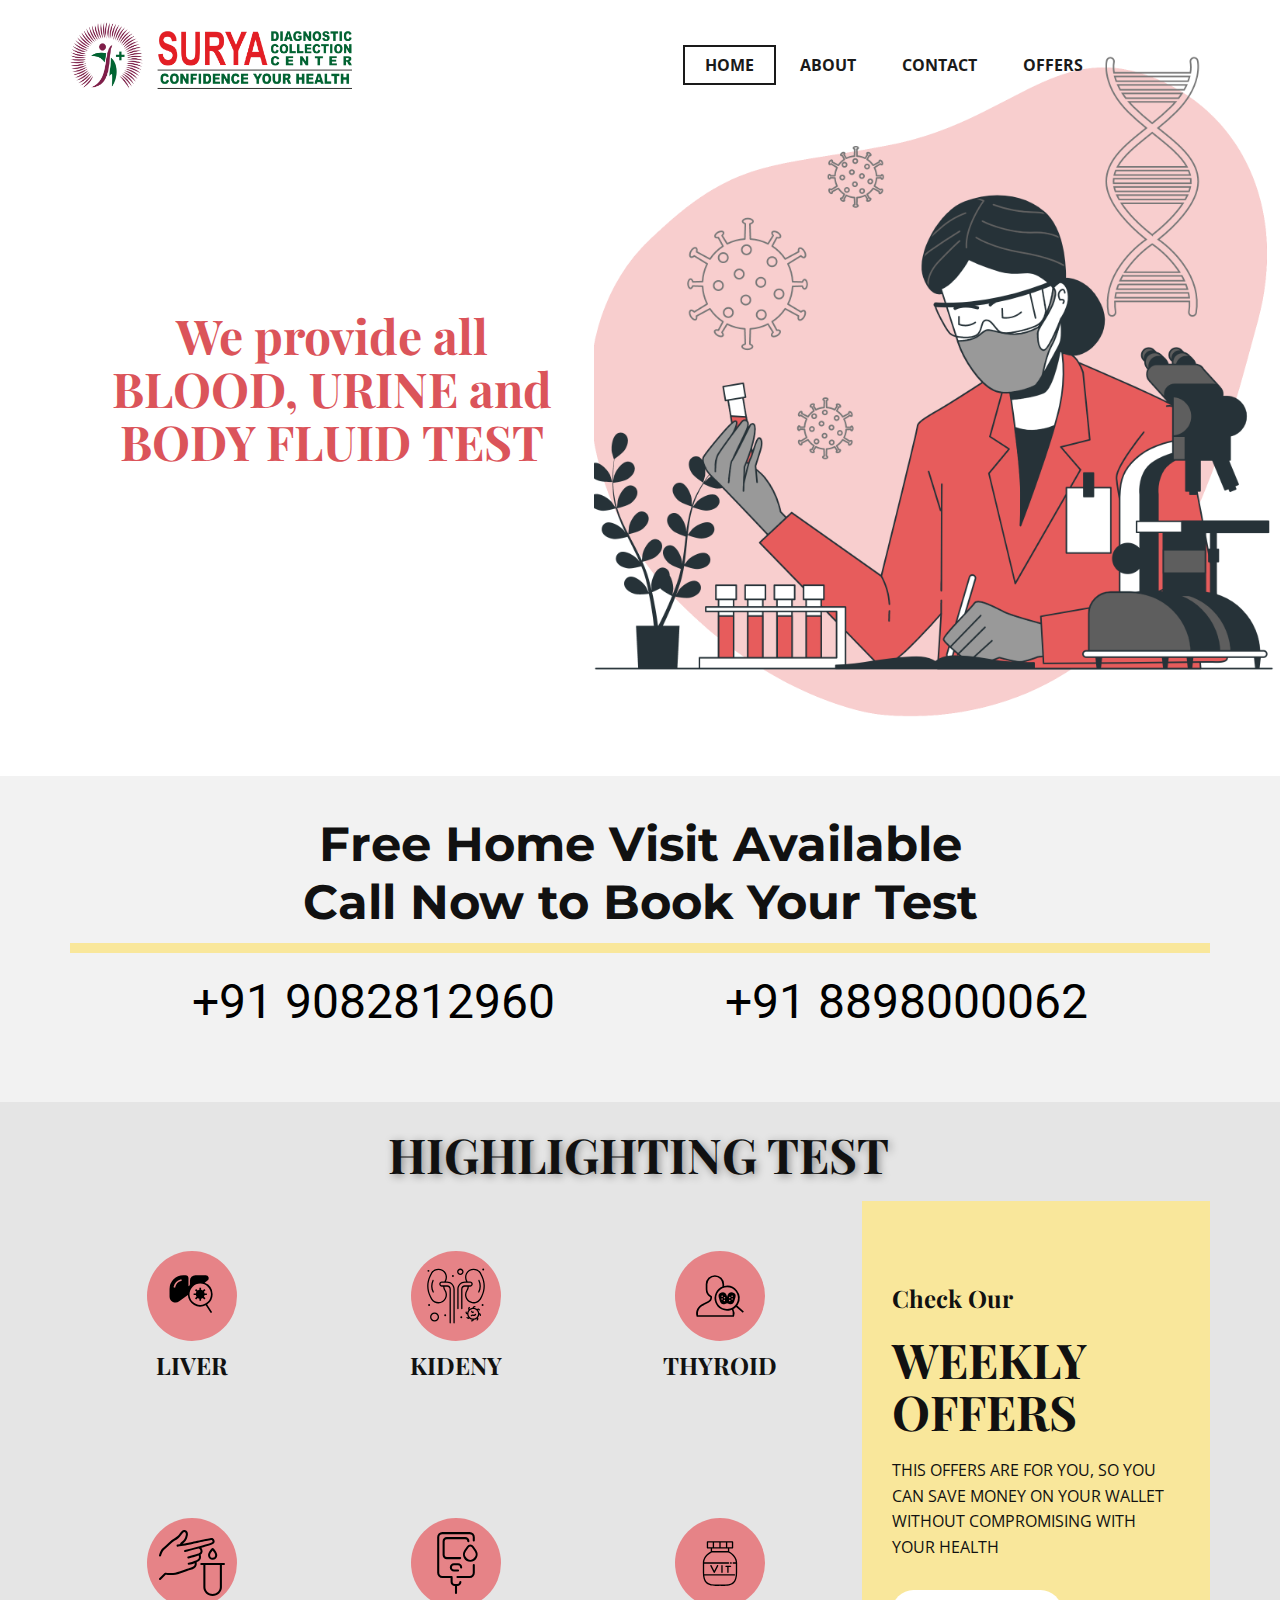
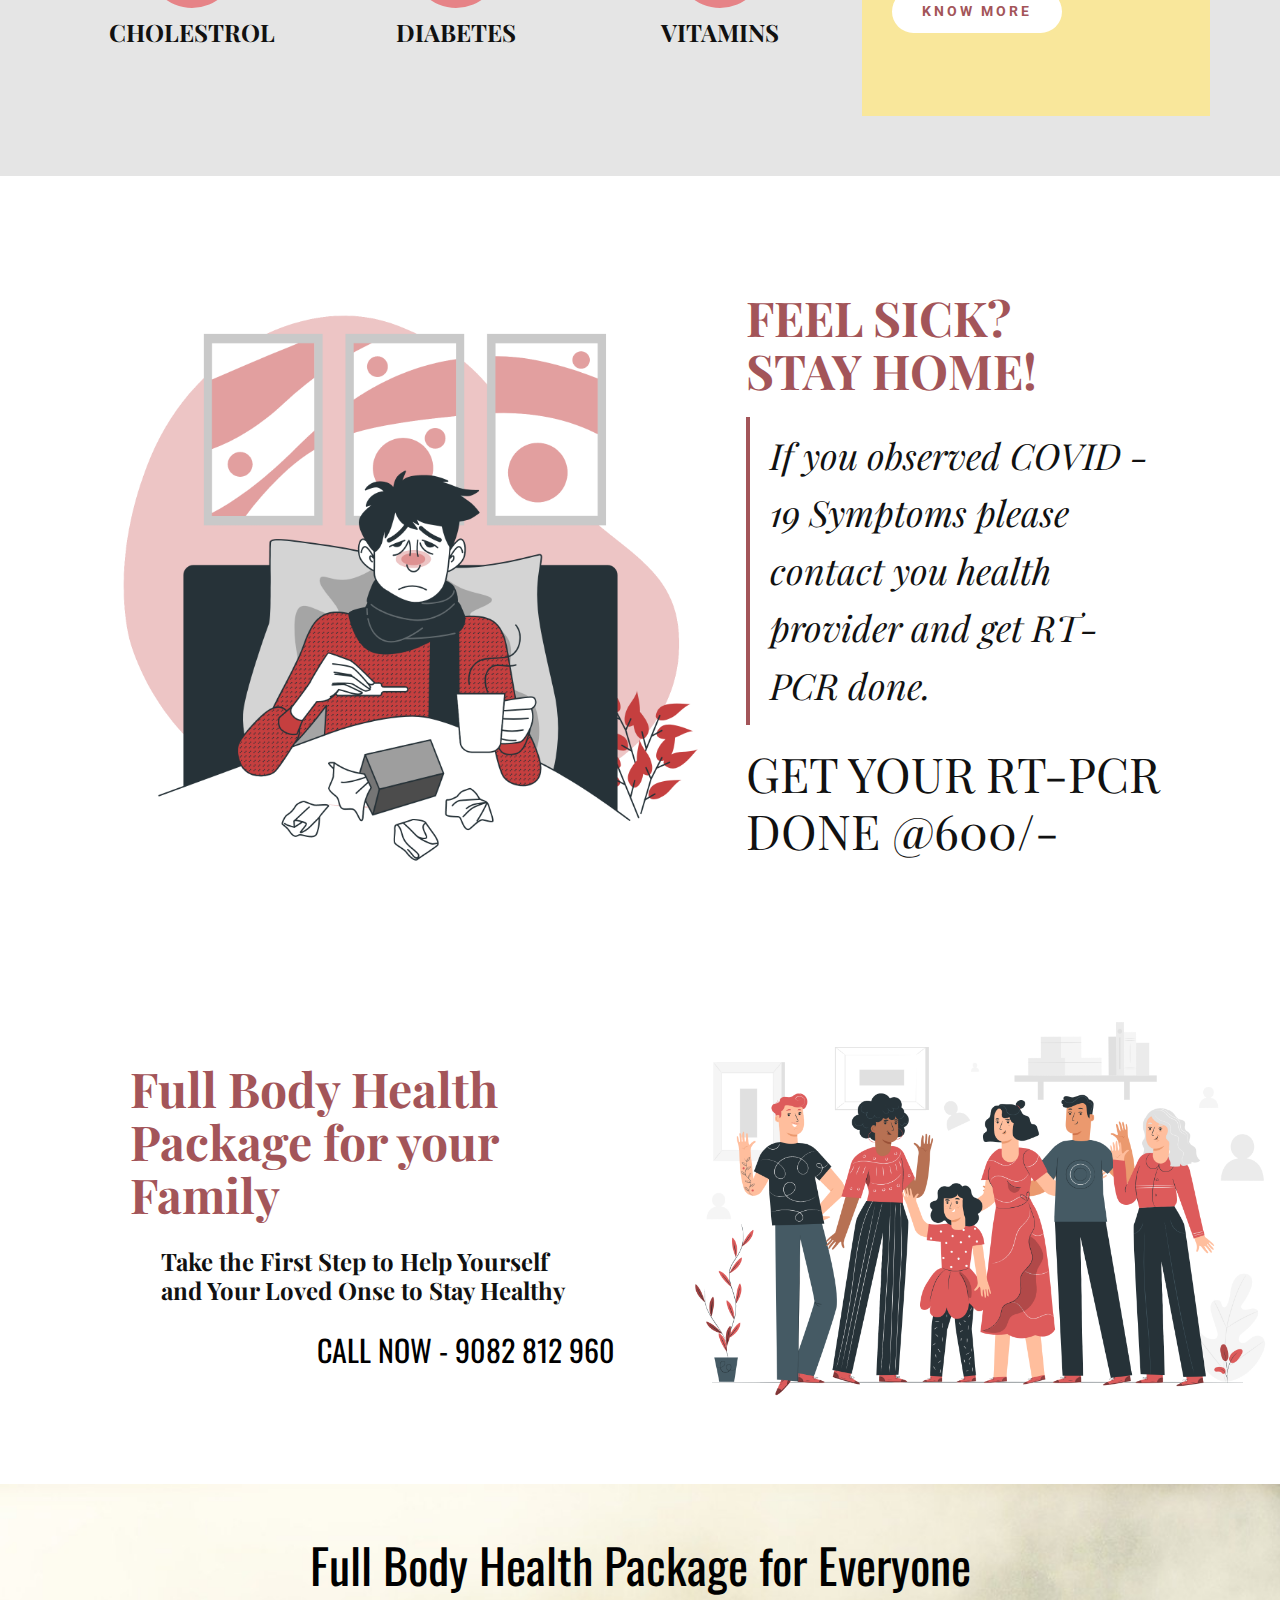
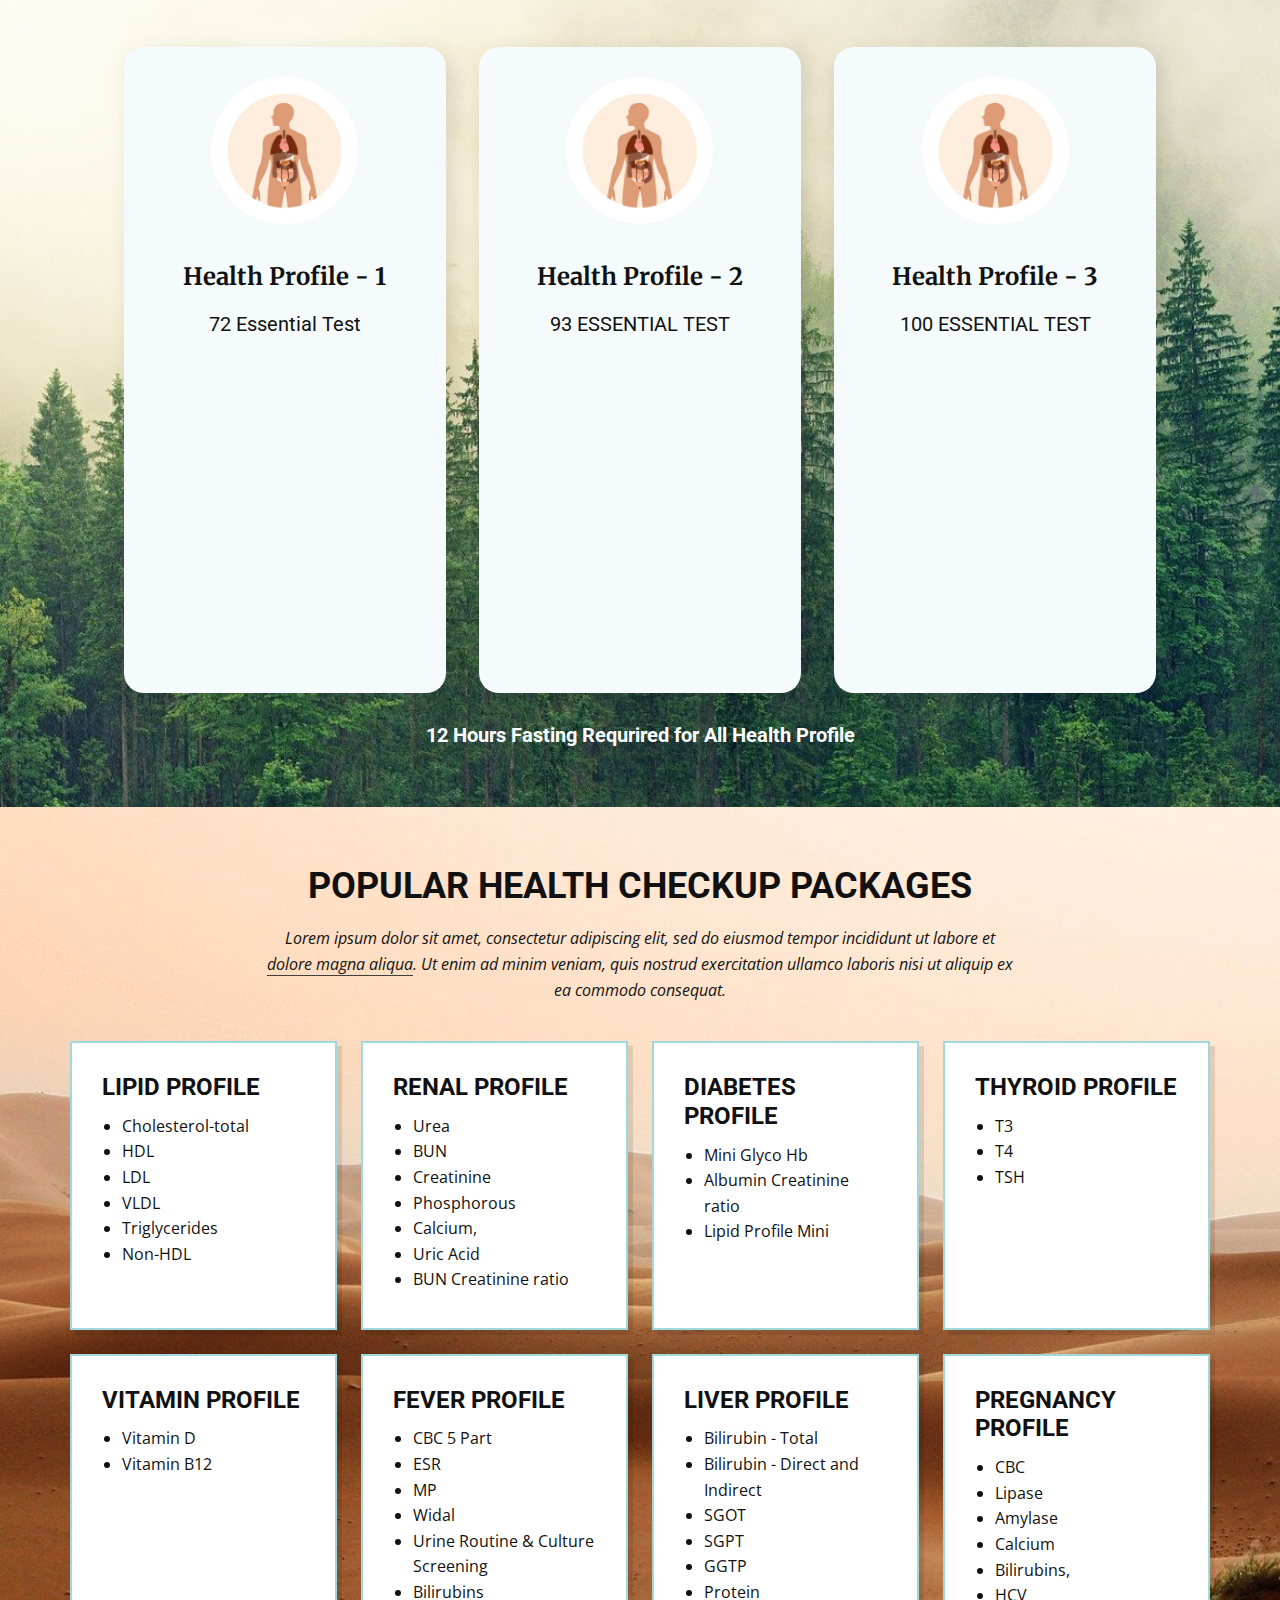
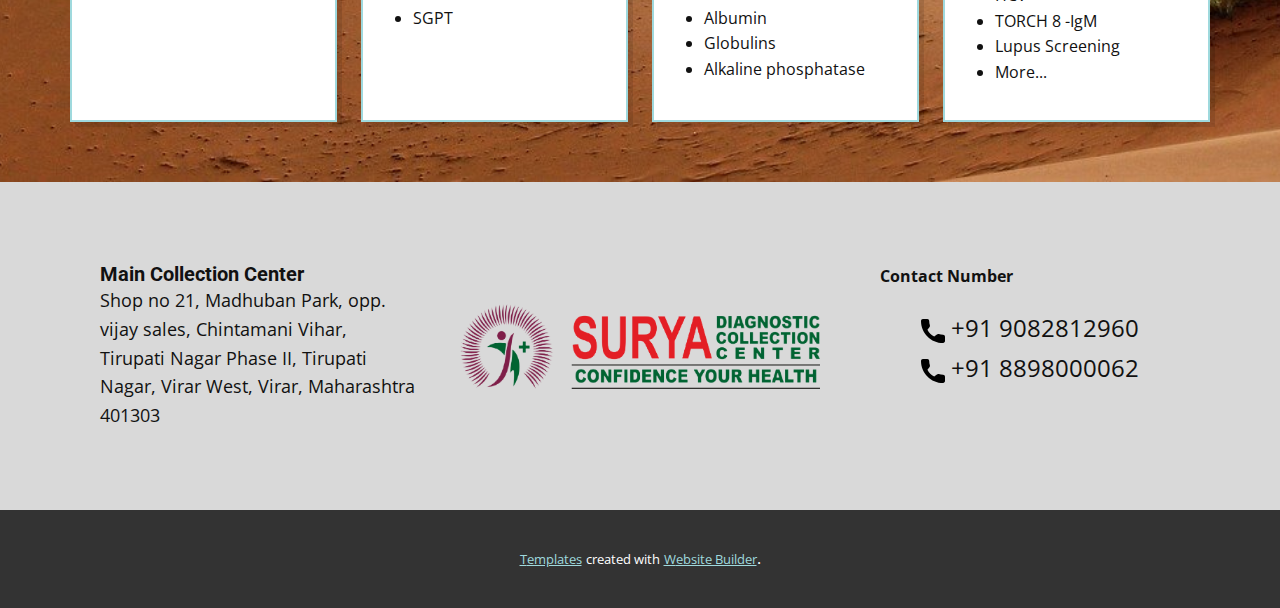
==== Home.html @ cb6b9328 "first file upload" ====
<!DOCTYPE html>
<html style="font-size: 16px;">
  <head>
    <meta name="viewport" content="width=device-width, initial-scale=1.0">
    <meta charset="utf-8">
    <meta name="keywords" content="Quality Care, Weekly Timetable, Total Health Care, Get Online Consultation, Our Team, What people say, Make an Appointment">
    <meta name="description" content="">
    <meta name="page_type" content="np-template-header-footer-from-plugin">
    <title>Home</title>
    <link rel="stylesheet" href="nicepage.css" media="screen">
<link rel="stylesheet" href="Home.css" media="screen">
    <script class="u-script" type="text/javascript" src="jquery.js" defer=""></script>
    <script class="u-script" type="text/javascript" src="nicepage.js" defer=""></script>
    <meta name="generator" content="Nicepage 4.0.3, nicepage.com">
    <link id="u-theme-google-font" rel="stylesheet" href="https://fonts.googleapis.com/css?family=Roboto:100,100i,300,300i,400,400i,500,500i,700,700i,900,900i|Open+Sans:300,300i,400,400i,600,600i,700,700i,800,800i">
    <link id="u-page-google-font" rel="stylesheet" href="https://fonts.googleapis.com/css?family=Playfair+Display:400,400i,500,500i,600,600i,700,700i,800,800i,900,900i|Montserrat:100,100i,200,200i,300,300i,400,400i,500,500i,600,600i,700,700i,800,800i,900,900i|Oswald:200,300,400,500,600,700|Merriweather:300,300i,400,400i,700,700i,900,900i">
    
    
    
    
    
    
    
    
    <script type="application/ld+json">{
		"@context": "http://schema.org",
		"@type": "Organization",
		"name": "",
		"logo": "images/WhatsApp_Image_2021-11-16_at_7.43.37_PM-removebg-preview.png"
}</script>
    <meta name="theme-color" content="#9fd9dd">
    <meta property="og:title" content="Home">
    <meta property="og:type" content="website">
  </head>
  <body class="u-body u-overlap"><header class="u-clearfix u-header" id="sec-e995" data-animation-name="" data-animation-duration="0" data-animation-delay="0" data-animation-direction=""><div class="u-clearfix u-sheet u-sheet-1">
        <a href="https://nicepage.com" class="u-image u-logo u-image-1" data-image-width="1027" data-image-height="243">
          <img src="images/WhatsApp_Image_2021-11-16_at_7.43.37_PM-removebg-preview.png" class="u-logo-image u-logo-image-1">
        </a>
        <nav class="u-menu u-menu-dropdown u-offcanvas u-menu-1">
          <div class="menu-collapse" style="font-size: 1rem; letter-spacing: 0px; font-weight: 700; text-transform: uppercase;">
            <a class="u-border-2 u-border-active-palette-1-base u-border-hover-white u-border-no-left u-border-no-right u-border-no-top u-button-style u-custom-active-border-color u-custom-active-color u-custom-border u-custom-border-color u-custom-borders u-custom-hover-border-color u-custom-hover-color u-custom-left-right-menu-spacing u-custom-padding-bottom u-custom-text-active-color u-custom-text-hover-color u-custom-top-bottom-menu-spacing u-nav-link u-text-active-palette-1-base u-text-grey-90 u-text-hover-grey-90" href="#">
              <svg><use xmlns:xlink="http://www.w3.org/1999/xlink" xlink:href="#menu-hamburger"></use></svg>
              <svg version="1.1" xmlns="http://www.w3.org/2000/svg" xmlns:xlink="http://www.w3.org/1999/xlink"><defs><symbol id="menu-hamburger" viewBox="0 0 16 16" style="width: 16px; height: 16px;"><rect y="1" width="16" height="2"></rect><rect y="7" width="16" height="2"></rect><rect y="13" width="16" height="2"></rect>
</symbol>
</defs></svg>
            </a>
          </div>
          <div class="u-custom-menu u-nav-container">
            <ul class="u-nav u-spacing-2 u-unstyled u-nav-1"><li class="u-nav-item"><a class="u-border-2 u-border-active-grey-90 u-border-hover-grey-50 u-button-style u-nav-link u-text-active-grey-90 u-text-grey-90 u-text-hover-grey-90" href="Home.html" style="padding: 10px 20px;">Home</a>
</li><li class="u-nav-item"><a class="u-border-2 u-border-active-grey-90 u-border-hover-grey-50 u-button-style u-nav-link u-text-active-grey-90 u-text-grey-90 u-text-hover-grey-90" href="About.html" style="padding: 10px 20px;">About</a>
</li><li class="u-nav-item"><a class="u-border-2 u-border-active-grey-90 u-border-hover-grey-50 u-button-style u-nav-link u-text-active-grey-90 u-text-grey-90 u-text-hover-grey-90" href="Contact.html" style="padding: 10px 20px;">Contact</a>
</li><li class="u-nav-item"><a class="u-border-2 u-border-active-grey-90 u-border-hover-grey-50 u-button-style u-nav-link u-text-active-grey-90 u-text-grey-90 u-text-hover-grey-90" style="padding: 10px 20px;">Offers</a>
</li></ul>
          </div>
          <div class="u-custom-menu u-nav-container-collapse">
            <div class="u-black u-container-style u-inner-container-layout u-opacity u-opacity-95 u-sidenav">
              <div class="u-inner-container-layout u-sidenav-overflow">
                <div class="u-menu-close"></div>
                <ul class="u-align-center u-nav u-popupmenu-items u-unstyled u-nav-2"><li class="u-nav-item"><a class="u-button-style u-nav-link" href="Home.html" style="padding: 10px 20px;">Home</a>
</li><li class="u-nav-item"><a class="u-button-style u-nav-link" href="About.html" style="padding: 10px 20px;">About</a>
</li><li class="u-nav-item"><a class="u-button-style u-nav-link" href="Contact.html" style="padding: 10px 20px;">Contact</a>
</li><li class="u-nav-item"><a class="u-button-style u-nav-link" style="padding: 10px 20px;">Offers</a>
</li></ul>
              </div>
            </div>
            <div class="u-black u-menu-overlay u-opacity u-opacity-70"></div>
          </div>
        </nav>
      </div></header>
    <section class="u-align-center u-clearfix u-section-1" id="carousel_49eb">
      <div class="u-clearfix u-layout-wrap u-layout-wrap-1">
        <div class="u-layout">
          <div class="u-layout-row">
            <div class="u-align-left u-container-style u-layout-cell u-left-cell u-size-26-xl u-size-27-lg u-size-28-md u-size-28-sm u-size-28-xs u-layout-cell-1">
              <div class="u-container-layout u-container-layout-1">
                <h1 class="u-align-center u-custom-font u-font-playfair-display u-text u-text-palette-2-base u-text-1"> We provide all BLOOD, URINE and BODY FLUID&nbsp;TEST</h1>
              </div>
            </div>
            <div class="u-container-style u-image u-layout-cell u-right-cell u-size-32-md u-size-32-sm u-size-32-xs u-size-33-lg u-size-34-xl u-image-1" data-image-width="1600" data-image-height="1600">
              <div class="u-container-layout u-valign-bottom"></div>
            </div>
          </div>
        </div>
      </div>
    </section>
    <section class="u-align-center u-clearfix u-grey-5 u-section-2" id="carousel_c2cb">
      <div class="u-clearfix u-sheet u-sheet-1">
        <h3 class="u-custom-font u-font-montserrat u-text u-text-1">Free Home&nbsp;Visit Available<br>Call Now to Book Your Test
        </h3>
        <div class="u-border-10 u-border-palette-3-light-2 u-expanded-width u-line u-line-horizontal u-line-1"></div>
        <h1 class="u-text u-text-2">
          <a class="u-active-none u-border-none u-btn u-button-link u-button-style u-hover-none u-none u-text-black u-btn-1" href="tel:8898000062">+91 8898000062</a>
        </h1>
        <h1 class="u-text u-text-3">
          <a class="u-active-none u-border-none u-btn u-button-link u-button-style u-hover-none u-none u-text-black u-btn-2" href="tel:9082812960">+91 9082812960</a>
        </h1>
      </div>
    </section>
    <section class="u-clearfix u-grey-10 u-section-3" id="sec-e779">
      <div class="u-clearfix u-sheet u-sheet-1">
        <h1 class="u-custom-font u-font-playfair-display u-text u-text-1">HIGHLIGHTING TEST</h1>
        <div class="u-list u-list-1">
          <div class="u-repeater u-repeater-1">
            <div class="u-container-style u-list-item u-repeater-item u-shape-rectangle">
              <div class="u-container-layout u-similar-container u-container-layout-1"><span class="u-icon u-icon-circle u-palette-2-light-1 u-spacing-12 u-text-black u-icon-1"><svg class="u-svg-link" preserveAspectRatio="xMidYMin slice" viewBox="0 0 512 512" style=""><use xmlns:xlink="http://www.w3.org/1999/xlink" xlink:href="#svg-a597"></use></svg><svg class="u-svg-content" viewBox="0 0 512 512" id="svg-a597"><g id="Hepatitis"><path d="M415.978,242.4233a96.2558,96.2558,0,0,0-61.68-89.721L376.2612,136.6a23.3884,23.3884,0,0,0-13.8286-42.25H282.6753A42.8745,42.8745,0,0,0,239.85,137.1758v27.17a17.7848,17.7848,0,0,1-11.2549,16.5225v-63.13A23.4149,23.4149,0,0,0,205.2065,94.35H188.4551a106.7915,106.7915,0,0,0-106.67,106.6709v58.709A46.978,46.978,0,0,0,156.6,297.6465L223.9612,248.26a96.0654,96.0654,0,0,0,138.4545,80.3187l39.1776,60.2262,10.8974-7.0889-38.829-59.69A96.079,96.079,0,0,0,415.978,242.4233ZM170.6465,139.6328A64.2673,64.2673,0,0,0,126.6152,184.85l-1.6455,6.2886-12.5766-3.2915,1.646-6.2881a77.3275,77.3275,0,0,1,52.9795-54.4092l6.2417-1.814,3.6279,12.4834Zm66.1323,102.7905a83.1,83.1,0,1,1,83.1,83.1A83.1937,83.1937,0,0,1,236.7788,242.4233Z"></path><path d="M348.5189,222.9753l12.26-12.2605-9.1924-9.1923-12.2605,12.26a34.422,34.422,0,0,0-12.948-5.36V191.0806h-13v17.3425a34.4232,34.4232,0,0,0-12.9479,5.36l-12.2606-12.26-9.1924,9.1923,12.2606,12.2606a34.4216,34.4216,0,0,0-5.36,12.9479H268.5356v13h17.3426a34.4218,34.4218,0,0,0,5.36,12.948l-12.26,12.26,9.1924,9.1924,12.2605-12.26a34.422,34.422,0,0,0,12.948,5.36v17.3424h13V276.4237a34.4225,34.4225,0,0,0,12.9481-5.36l12.26,12.26,9.1924-9.1924-12.26-12.26a34.4241,34.4241,0,0,0,5.36-12.9481h17.3424v-13H353.8788A34.4236,34.4236,0,0,0,348.5189,222.9753Z"></path>
</g></svg></span>
                <h3 class="u-align-center u-custom-font u-font-playfair-display u-text u-text-2">LIVER</h3>
              </div>
            </div>
            <div class="u-container-style u-list-item u-repeater-item u-shape-rectangle">
              <div class="u-container-layout u-similar-container u-container-layout-2"><span class="u-icon u-icon-circle u-palette-2-light-1 u-spacing-12 u-text-black u-icon-2"><svg class="u-svg-link" preserveAspectRatio="xMidYMin slice" viewBox="0 0 512 512" style=""><use xmlns:xlink="http://www.w3.org/1999/xlink" xlink:href="#svg-5d9b"></use></svg><svg class="u-svg-content" viewBox="0 0 512 512" id="svg-5d9b" style="enable-background:new 0 0 512 512;"><g id="_x33_2_x2C__Disease_x2C__infected_x2C__infection_x2C__kidney"><g id="XMLID_19_"><g id="XMLID_20_"><path d="M430.347,229.461c2.46,1.276,5.475,0.304,6.74-2.138c15.17-29.268,15.627-64.445,1.223-94.099     c-1.205-2.483-4.198-3.52-6.682-2.313c-2.484,1.207-3.52,4.198-2.313,6.682c13.03,26.827,12.616,58.65-1.107,85.128     C426.938,225.173,427.895,228.191,430.347,229.461z" id="XMLID_870_"></path><path d="M406.606,312.021c17.414-3.721,32.337-14,42.02-28.945c0.088-0.136,0.169-0.274,0.243-0.418     l10.615-20.479c26.021-50.206,26.806-110.546,2.1-161.412c-13.434-27.627-12.647-26.112-12.958-26.593     c-20.032-30.922-61.271-39.74-92.2-19.702c-30.049,19.468-39.009,58.701-21.626,89.029H325.5c-32.809,0-59.5,26.691-59.5,59.5     v150.5c0,2.762,2.238,5,5,5c2.762,0,5-2.238,5-5V203c0-27.294,22.206-49.5,49.5-49.5H366c5.514,0,10,4.486,10,10s-4.486,10-10,10     c-21.368,0-20.32,0-41.75,0c-15.577,0-28.25,12.673-28.25,28.25V353.5c0,2.762,2.238,5,5,5c2.762,0,5-2.238,5-5V201.75     c0-10.063,8.186-18.25,18.25-18.25h21.708c-0.797,9.634-3.943,18.908-9.234,27.077c-9.683,14.945-12.966,32.766-9.244,50.18     C335.154,296.671,370.467,319.741,406.606,312.021z M345.117,216.014c6.345-9.794,10.063-20.944,10.88-32.514H366     c11.028,0,20-8.972,20-20s-8.972-20-20-20h-19.484c-0.46-0.777-0.927-1.537-1.399-2.267c-17.03-26.284-9.541-61.339,16.746-78.37     c26.131-16.931,61.078-9.649,78.206,16.495l12.52,25.776c23.332,48.038,22.591,105.026-1.984,152.441l-10.501,20.26     c-8.233,12.597-20.862,21.26-35.588,24.406c-30.631,6.541-60.712-12.945-67.258-43.575     C334.096,243.865,336.886,228.717,345.117,216.014z" id="XMLID_1387_"></path><path d="M82.684,137.594c1.207-2.484,0.172-5.476-2.313-6.682c-2.486-1.207-5.476-0.17-6.682,2.313     c-14.404,29.653-13.946,64.83,1.224,94.099c1.267,2.444,4.281,3.413,6.74,2.138c2.452-1.27,3.409-4.288,2.139-6.74     C70.068,196.243,69.654,164.419,82.684,137.594z" id="XMLID_867_"></path><path d="M186.5,143.5h-9.299c8.174-14.261,10.781-30.81,7.319-47.009c-3.721-17.414-14.001-32.337-28.945-42.02     c-30.922-20.035-72.165-11.225-92.2,19.702c-0.111,0.172-0.212,0.35-0.301,0.534l-12.658,26.059     c-24.706,50.867-23.921,111.207,2.101,161.412l10.615,20.479c0.074,0.144,0.155,0.282,0.243,0.418     c19.895,30.706,61.213,39.776,92.2,19.701c30.85-19.988,39.688-61.349,19.701-92.2c-5.291-8.169-8.438-17.443-9.234-27.077     h21.708c10.063,0,18.25,8.187,18.25,18.25V463.5c0,2.762,2.238,5,5,5c2.762,0,5-2.238,5-5V201.75     c0-15.577-12.673-28.25-28.25-28.25c-21.483,0-20.326,0-41.75,0c-5.514,0-10-4.486-10-10s4.486-10,10-10h40.5     c27.294,0,49.5,22.206,49.5,49.5v260.5c0,2.762,2.238,5,5,5c2.762,0,5-2.238,5-5V203C246,170.191,219.309,143.5,186.5,143.5z      M126,163.5c0,11.028,8.972,20,20,20h10.004c0.817,11.57,4.535,22.721,10.88,32.514c16.989,26.223,9.477,61.379-16.746,78.37     c-26.157,16.947-61.203,9.517-78.241-16.547l-10.501-20.261c-24.575-47.415-25.317-104.402-1.984-152.441l12.521-25.776     c17.03-25.991,51.921-33.525,78.206-16.495c26.279,17.025,33.779,52.081,16.747,78.368c-0.479,0.739-0.944,1.492-1.403,2.269H146     C134.972,143.5,126,152.472,126,163.5z" id="XMLID_1383_"></path><path d="M436.732,388.564c-0.92-8.767-4.275-17.319-10.069-24.557c0.479-0.229,0.99-0.393,1.523-0.428     c2.087-0.14,4.225,1.764,5.67,3.38c1.842,2.057,5.002,2.233,7.061,0.393c2.058-1.842,2.233-5.003,0.393-7.061     c-4.258-4.757-8.892-7.004-13.772-6.69c-3.349,0.218-6.066,1.633-8.077,3.156c-7.044-5.719-15.494-9.242-24.509-10.229     c0.181-0.51,0.435-0.997,0.8-1.404c1.374-1.533,4.22-1.714,6.376-1.593c2.742,0.142,5.116-1.957,5.27-4.715     c0.153-2.757-1.958-5.116-4.715-5.27c-6.369-0.357-11.241,1.329-14.469,5.006c-2.214,2.521-3.135,5.444-3.479,7.942     c-9.025,0.938-17.49,4.422-24.562,10.097c-0.228-0.477-0.393-0.989-0.428-1.521c-0.134-2.067,1.764-4.225,3.38-5.67     c2.058-1.842,2.233-5.003,0.393-7.061c-1.843-2.058-5.003-2.234-7.061-0.393c-4.757,4.257-7.008,8.89-6.69,13.772     c0.218,3.349,1.633,6.067,3.156,8.077c-5.841,7.212-9.237,15.755-10.204,24.519c-0.518-0.181-1.016-0.438-1.43-0.81     c-1.533-1.374-1.712-4.225-1.593-6.375c0.153-2.757-1.958-5.116-4.715-5.27c-2.761-0.153-5.117,1.957-5.27,4.715     c-0.354,6.373,1.33,11.241,5.006,14.468c2.53,2.222,5.468,3.147,7.972,3.488c0.921,8.765,4.276,17.316,10.069,24.553     c-0.478,0.228-0.991,0.394-1.523,0.428c-2.06,0.154-4.224-1.763-5.67-3.38c-1.843-2.058-5.003-2.234-7.061-0.393     c-2.058,1.842-2.233,5.003-0.393,7.06c3.688,4.12,8.274,7.046,13.771,6.69c3.349-0.218,6.066-1.633,8.077-3.156     c7.044,5.719,15.494,9.242,24.509,10.229c-0.181,0.51-0.435,0.997-0.8,1.404c-1.373,1.532-4.221,1.71-6.375,1.593     c-2.768-0.147-5.117,1.957-5.27,4.715c-0.153,2.757,1.958,5.116,4.715,5.27c5.526,0.312,10.846-0.878,14.469-5.006     c2.214-2.521,3.135-5.444,3.478-7.942c9.024-0.938,17.49-4.422,24.562-10.097c0.228,0.478,0.394,0.989,0.428,1.522     c0.134,2.067-1.764,4.225-3.38,5.67c-2.058,1.842-2.233,5.003-0.393,7.061c1.843,2.058,5.003,2.233,7.06,0.393     c4.757-4.257,7.008-8.89,6.691-13.771c-0.218-3.349-1.633-6.067-3.156-8.077c5.841-7.212,9.237-15.755,10.204-24.518     c0.519,0.181,1.016,0.437,1.43,0.809c1.533,1.374,1.712,4.226,1.593,6.376c-0.153,2.757,1.958,5.116,4.715,5.27     c2.807,0.145,5.119-1.994,5.27-4.715c0.354-6.374-1.33-11.242-5.006-14.47C442.172,389.824,439.237,388.904,436.732,388.564z      M389.939,430.853c-0.124-0.006-0.248-0.001-0.374,0.002c-20.772-0.078-37.085-16.927-37.147-37.195     c0.001-0.034-0.003-0.069-0.002-0.105c-0.006-20.394,16.379-37.2,37.077-37.318c0.076,0.004,0.15,0.021,0.226,0.021     c0.07,0,0.143-0.017,0.214-0.021c20.635,0.12,37.073,16.87,37.073,37.282C427.02,413.787,410.753,430.729,389.939,430.853z" id="XMLID_1380_"></path><path d="M404.308,395.821c-3.869,3.492-9.195,6.521-10.96,6.26c-5.801-6.348-15.164-3.249-21.898,2.668     c-2.074,1.823-2.278,4.982-0.455,7.057c1.826,2.077,4.982,2.275,7.057,0.455c2.372-2.085,6.965-4.496,7.934-3.414     c1.752,1.959,4.121,3.069,6.85,3.212c7.624,0.386,16.486-7.283,18.188-8.825c2.043-1.853,2.197-5.011,0.346-7.057     C409.517,394.129,406.355,393.975,404.308,395.821z" id="XMLID_862_"></path><path d="M383.107,387.383c3.034,0.878,6.283,0.417,9.377-1.646c2.298-1.531,2.919-4.636,1.387-6.934     c-1.532-2.298-4.636-2.919-6.934-1.387c-0.692,0.461-0.954,0.388-1.04,0.362c-1.09-0.31-2.795-2.49-3.594-4.236     c-1.128-2.509-4.075-3.638-6.591-2.52c-2.523,1.122-3.66,4.076-2.539,6.6C373.759,378.942,376.993,385.609,383.107,387.383z" id="XMLID_861_"></path><path d="M289.665,93.5c13.785,0,25-11.215,25-25s-11.215-25-25-25c-13.785,0-25,11.215-25,25     S275.88,93.5,289.665,93.5z M289.665,53.5c8.271,0,15,6.729,15,15s-6.729,15-15,15c-8.272,0-15-6.729-15-15     S281.394,53.5,289.665,53.5z" id="XMLID_1375_"></path><path d="M89.665,383.5c-19.299,0-35,15.701-35,35s15.701,35,35,35c19.299,0,35-15.701,35-35     S108.964,383.5,89.665,383.5z M89.665,443.5c-13.785,0-25-11.215-25-25s11.215-25,25-25c13.785,0,25,11.215,25,25     S103.451,443.5,89.665,443.5z" id="XMLID_1372_"></path><circle cx="462.165" cy="326" id="XMLID_856_" r="7.5"></circle><circle cx="232.165" cy="101" id="XMLID_855_" r="7.5"></circle><circle cx="467.165" cy="51" id="XMLID_854_" r="7.5"></circle><circle cx="42.165" cy="61" id="XMLID_853_" r="7.5"></circle><circle cx="297.165" cy="421" id="XMLID_852_" r="7.5"></circle><circle cx="47.165" cy="326" id="XMLID_851_" r="7.5"></circle><circle cx="172.165" cy="406" id="XMLID_850_" r="7.5"></circle>
</g>
</g>
</g></svg></span>
                <h3 class="u-align-center u-custom-font u-font-playfair-display u-text u-text-3">KIDENY</h3>
              </div>
            </div>
            <div class="u-container-style u-list-item u-repeater-item u-shape-rectangle">
              <div class="u-container-layout u-similar-container u-container-layout-3"><span class="u-icon u-icon-circle u-palette-2-light-1 u-spacing-12 u-text-black u-icon-3"><svg class="u-svg-link" preserveAspectRatio="xMidYMin slice" viewBox="0 0 512 512" style=""><use xmlns:xlink="http://www.w3.org/1999/xlink" xlink:href="#svg-a11b"></use></svg><svg class="u-svg-content" viewBox="0 0 512 512" id="svg-a11b"><g id="Thyroid"><path d="M354.7407,228.2134a31.4647,31.4647,0,0,0-39.3515,20.6587l-4.3653,14.0151-4.3652-14.0151a31.4268,31.4268,0,0,0-60.01,18.6919l8.9444,28.7138a31.7627,31.7627,0,0,0,39.7734,20.88l10.2168-3.1821a18.2133,18.2133,0,0,1,10.8818,0l10.2168,3.1826a31.7639,31.7639,0,0,0,39.7735-20.88L375.4,267.564a31.4268,31.4268,0,0,0-20.6592-39.3506ZM271.917,284.8071a5.8009,5.8009,0,1,1,5.9722-5.6242A5.8007,5.8007,0,0,1,271.917,284.8071Zm.6528-21.77a5.801,5.801,0,1,1,5.9722-5.6246A5.8011,5.8011,0,0,1,272.57,263.0374Zm17.1438,33.1983a5.8009,5.8009,0,1,1,5.9722-5.6244A5.8011,5.8011,0,0,1,289.7136,296.2357Zm.6529-21.77a5.801,5.801,0,1,1,5.9721-5.6245A5.8006,5.8006,0,0,1,290.3665,274.4658Zm41.46,21.5081a5.8009,5.8009,0,1,1,5.8007-5.8009A5.801,5.801,0,0,1,331.8267,295.9739Zm0-21.78a5.801,5.801,0,1,1,5.8007-5.8009A5.801,5.801,0,0,1,331.8267,274.1942Zm18.1313,10.89a5.8009,5.8009,0,1,1,5.8008-5.8008A5.801,5.801,0,0,1,349.958,285.084Zm0-21.78a5.8009,5.8009,0,1,1,5.8008-5.8009A5.8009,5.8009,0,0,1,349.958,263.3043Z"></path><path d="M441.1968,375.4683l-52.1856-44.8545a98.8933,98.8933,0,0,0,7.208-11.2456,97.1842,97.1842,0,0,0-108.3-141.0694V165.54a71.3086,71.3086,0,1,0-142.6171,0v38.18a71.0479,71.0479,0,0,0,35.6347,61.669v5.1167c0,11.1645-7.4892,21.2358-19.5469,26.2837-.16.0674-.3183.1411-.4726.2207l-34.84,18c-42.0127,17.7163-63.914,58.9482-52.0859,98.1372a6.5,6.5,0,0,0,6.2227,4.622H359.1372a6.5,6.5,0,0,0,6.2227-4.622,74.5818,74.5818,0,0,0-5.5039-56.4047,95.912,95.912,0,0,0,20.7421-16.2172l52.1241,44.8016ZM354.1177,404.769H85.2339a62.2277,62.2277,0,0,1,6.2109-43.0131c8.1289-15.1089,22.2989-27.4888,39.8985-34.858.16-.0673.3183-.1411.4726-.2207l34.8447-18.0024c16.5782-7.0454,27.2764-22.001,27.2764-38.17v-8.98a6.499,6.499,0,0,0-3.5537-5.794,58.1743,58.1743,0,0,1-32.081-52.0122V165.54a58.3086,58.3086,0,1,1,116.6171,0v16.926A97.1786,97.1786,0,0,0,338.2739,365.98a98.4758,98.4758,0,0,0,9.9883-3.528A62.1709,62.1709,0,0,1,354.1177,404.769Zm-19.4883-51.2675a84.2863,84.2863,0,1,1,50.1885-40.3794A83.621,83.621,0,0,1,334.6294,353.5015Z"></path>
</g></svg></span>
                <h3 class="u-align-center u-custom-font u-font-playfair-display u-text u-text-4">THYROID</h3>
              </div>
            </div>
            <div class="u-container-style u-list-item u-repeater-item u-shape-rectangle">
              <div class="u-container-layout u-similar-container u-container-layout-4"><span class="u-icon u-icon-circle u-palette-2-light-1 u-spacing-12 u-icon-4"><svg class="u-svg-link" preserveAspectRatio="xMidYMin slice" viewBox="0 0 128 128" style=""><use xmlns:xlink="http://www.w3.org/1999/xlink" xlink:href="#svg-0c4b"></use></svg><svg class="u-svg-content" viewBox="0 0 128 128" id="svg-0c4b"><path d="M80.71,47.84a7.51,7.51,0,0,0,3.74-5.57,11.46,11.46,0,0,0-2.26-7.7c11.18-3.14,21.41-6.3,23.32-7.83a5.7,5.7,0,0,0,2.37-5.08c-.26-3-2.95-5.46-4.14-6.11-.84-.46-1.45-.8-22.13,3.62-9.69,2.06-20.67,4.54-22.58,5.1-1.62.47-7.55,1.49-13.27,2.42a16.7,16.7,0,0,1,1.88-1.56c2.51-1.84,6.93-6.22,8.29-14.94.63-4-.55-7.26-3.22-9A6.61,6.61,0,0,0,45.59.94c-1.89,1.17-3.31,3.13-5,5.4a34,34,0,0,1-5.09,6,54.25,54.25,0,0,1-6.76,4.74,49.7,49.7,0,0,0-7.74,5.57l-3.22,3.08A119.66,119.66,0,0,1,7.6,34.87C2.92,38.35.34,47.9.06,49A2,2,0,0,0,1.5,51.41a1.77,1.77,0,0,0,.5.07A2,2,0,0,0,3.94,50C4.6,47.43,7,40.32,10,38.09A120.89,120.89,0,0,0,20.6,28.61c1.1-1.06,2.17-2.09,3.19-3a45.87,45.87,0,0,1,7.12-5.1,56.37,56.37,0,0,0,7.27-5.12,37.4,37.4,0,0,0,5.71-6.67c1.39-1.92,2.59-3.59,3.8-4.34a2.64,2.64,0,0,1,2.8.14c1.32.88,1.86,2.73,1.49,5.09-1.14,7.3-4.69,10.86-6.71,12.34a16.07,16.07,0,0,0-5.09,5.68l-4.41.68a2,2,0,1,0,.6,4c.83-.13,20.23-3.09,23.77-4.12,4.38-1.27,37.31-8.43,42-8.83A5,5,0,0,1,103.9,22c0,.22.07.82-.9,1.6-1.6,1.24-13.42,4.8-28,8.79l-.25.06-.07,0c-7.76,2.11-16.3,4.35-24.51,6.41a2,2,0,0,0,.49,3.94,2.05,2.05,0,0,0,.49-.06c3.77-.95,14.39-3.65,25.27-6.62a2.51,2.51,0,0,1,2.26.49c1.35,1.11,2,3.77,1.82,5.19-.23,2.2-2.8,3-2.89,3.06h0c-.17.06-17.33,5.44-21.25,6.51a2,2,0,0,0,.52,3.93,2.41,2.41,0,0,0,.53-.07c3.28-.89,15.09-4.58,19.63-6,.5,1.62.94,4.22-.4,6.32-.83,1.29-4.62,3.31-6.92,4.27l-.06,0-.08,0a40.51,40.51,0,0,1-12.07,3.61,2,2,0,0,0,.22,4l.22,0a42.86,42.86,0,0,0,11.27-3,7.65,7.65,0,0,1-.11,2.9c-.53,2.26-2.14,4.12-8.26,5.9-2.15.62-5.29,1.79-8.94,3.13-6.74,2.5-15.14,5.6-20.49,6.45-8,1.27-18.8,0-18.9,0a2,2,0,0,0-1.66.57L.59,93.59a2,2,0,0,0,0,2.82A2,2,0,0,0,2,97a2,2,0,0,0,1.41-.59l9.53-9.52c2.94.31,11.82,1.06,19-.08,5.73-.91,14.34-4.09,21.25-6.65,3.57-1.32,6.66-2.46,8.67-3,4.75-1.38,9.79-3.51,11-8.83a11.77,11.77,0,0,0,0-5.49c2.21-1,5.71-3,7-5C82.23,54.21,81.48,50.17,80.71,47.84Z"></path><path d="M126,64H82a2,2,0,0,0,0,4h4v43c0,9.21,8.24,17,18,17s18-7.79,18-17V68h4a2,2,0,0,0,0-4Zm-8,47c0,6.93-6.54,13-14,13s-14-6.07-14-13V68h28Z"></path><path d="M102.64,35.59c-.77.77-7.53,7.69-7.53,13.47a8.95,8.95,0,0,0,17.89,0c0-5.78-6.76-12.7-7.53-13.47A2,2,0,0,0,102.64,35.59ZM104.06,54a5,5,0,0,1-5-4.94c0-2.56,2.64-6.45,5-9.11,2.3,2.66,4.94,6.55,4.94,9.11A5,5,0,0,1,104.06,54Z"></path></svg></span>
                <h3 class="u-align-center u-custom-font u-font-playfair-display u-text u-text-5">CHOLESTROL</h3>
              </div>
            </div>
            <div class="u-container-style u-list-item u-repeater-item u-shape-rectangle">
              <div class="u-container-layout u-similar-container u-container-layout-5"><span class="u-icon u-icon-circle u-palette-2-light-1 u-spacing-12 u-text-black u-icon-5"><svg class="u-svg-link" preserveAspectRatio="xMidYMin slice" viewBox="0 0 512 512" style=""><use xmlns:xlink="http://www.w3.org/1999/xlink" xlink:href="#svg-e969"></use></svg><svg class="u-svg-content" viewBox="0 0 512 512" id="svg-e969"><g id="_23._Diabetes"><path d="M402,271.67V332a40,40,0,0,1-40,40H267a8,8,0,0,1,0-16h95a24,24,0,0,0,24-24V271.67a8,8,0,0,1,16,0ZM290,395a8,8,0,0,0-8,8,16,16,0,0,1-16,16H246a16,16,0,0,1-16-16V364a8,8,0,0,0-8-8H150a24,24,0,0,1-24-24V56a24,24,0,0,1,24-24H362a24,24,0,0,1,24,24V80.67a8,8,0,1,0,16,0V56a40,40,0,0,0-40-40H150a40,40,0,0,0-40,40V332a40,40,0,0,0,40,40h64v31a32,32,0,0,0,32,32h2v53a8,8,0,0,0,16,0V435h2a32,32,0,0,0,32-32A8,8,0,0,0,290,395ZM184,71H328a16,16,0,0,1,16,16,8,8,0,0,0,16,0,32,32,0,0,0-32-32H184a32,32,0,0,0-32,32V194a32,32,0,0,0,32,32H288.67a8,8,0,0,0,0-16H184a16,16,0,0,1-16-16V87A16,16,0,0,1,184,71Zm56,203h32a16,16,0,0,1,16,16,8,8,0,0,0,16,0,32,32,0,0,0-32-32H240a32,32,0,0,0,0,64h32a8,8,0,0,0,0-16H240a16,16,0,0,1,0-32Zm127-28c-45.86,0-73-51.63-46.82-89.42L342,125.14a30.49,30.49,0,0,1,50.08,0l21.78,31.41C440.07,194.39,412.79,246,367,246Zm33.67-80.3-21.78-31.41a14.45,14.45,0,0,0-23.78,0l-21.78,31.41a41,41,0,1,0,67.34,0Z"></path>
</g></svg></span>
                <h3 class="u-align-center u-custom-font u-font-playfair-display u-text u-text-6">DIABETES</h3>
              </div>
            </div>
            <div class="u-container-style u-list-item u-repeater-item u-shape-rectangle">
              <div class="u-container-layout u-similar-container u-container-layout-6"><span class="u-icon u-icon-circle u-palette-2-light-1 u-spacing-12 u-icon-6"><svg class="u-svg-link" preserveAspectRatio="xMidYMin slice" viewBox="0 0 100 100" style=""><use xmlns:xlink="http://www.w3.org/1999/xlink" xlink:href="#svg-94e4"></use></svg><svg class="u-svg-content" viewBox="0 0 100 100" id="svg-94e4"><g><path d="M64,32.51V28h5c0.553,0,1-0.448,1-1v-9c0-0.552-0.447-1-1-1H31c-0.553,0-1,0.448-1,1v9c0,0.552,0.447,1,1,1h5v4.52   c-7.314,3.832-12,10.576-12,17.411v14.375c0,7.573,1.549,12.799,4.735,15.973c4.462,4.443,11.32,4.41,19.26,4.385L50,84.658   l2.005,0.005c0.663,0.002,1.317,0.005,1.964,0.005c7.104,0,13.206-0.316,17.297-4.391C74.451,77.105,76,71.88,76,64.307V49.931   C76,43,71.314,36.253,64,32.51z M68,26h-5h-2v-7h7V26z M41,19h8v7h-8V19z M51,19h8v7h-8V19z M32,19h7v7h-2h-5V19z M62,28v4H38v-4   H62z M74,64.307c0,7.014-1.355,11.775-4.146,14.555c-3.873,3.859-10.354,3.83-17.84,3.803L50,82.658l-2.014,0.005   c-7.497,0.028-13.966,0.056-17.839-3.802c-2.116-2.107-3.403-5.359-3.904-9.862H72c0.553,0,1-0.448,1-1s-0.447-1-1-1H26.078   C26.028,66.141,26,65.247,26,64.307V51h37c0.553,0,1-0.448,1-1s-0.447-1-1-1H26.042c0.419-5.945,4.808-11.734,11.445-15h25.031   c6.639,3.178,11.026,8.97,11.44,15H70c-0.553,0-1,0.448-1,1s0.447,1,1,1h4V64.307z"></path><path d="M67,49h-1c-0.553,0-1,0.448-1,1s0.447,1,1,1h1c0.553,0,1-0.448,1-1S67.553,49,67,49z"></path><path d="M46.888,53.1c-0.495-0.252-1.105-0.056-1.358,0.441l-4.203,8.236l-4.202-8.236c-0.252-0.497-0.861-0.693-1.358-0.441   c-0.497,0.254-0.694,0.862-0.44,1.359l5.102,10c0.026,0.052,0.063,0.093,0.097,0.139c0.017,0.021,0.028,0.045,0.047,0.066   c0.08,0.091,0.173,0.164,0.276,0.219c0.008,0.004,0.013,0.012,0.021,0.018c0.04,0.021,0.083,0.031,0.125,0.045   c0.027,0.011,0.053,0.022,0.081,0.031c0.083,0.021,0.168,0.034,0.252,0.034h0.001h0.001c0.084,0,0.169-0.013,0.252-0.034   c0.028-0.008,0.054-0.021,0.081-0.031c0.042-0.014,0.085-0.024,0.125-0.045c0.008-0.004,0.013-0.012,0.021-0.018   c0.104-0.056,0.196-0.128,0.275-0.218c0.02-0.021,0.031-0.046,0.049-0.069c0.033-0.044,0.069-0.085,0.096-0.137l5.103-10   C47.582,53.962,47.385,53.354,46.888,53.1z"></path><path d="M53,53c-0.553,0-1,0.448-1,1v10c0,0.552,0.447,1,1,1s1-0.448,1-1V54C54,53.448,53.553,53,53,53z"></path><path d="M66,54h-7c-0.553,0-1,0.448-1,1s0.447,1,1,1h2v8c0,0.552,0.447,1,1,1s1-0.448,1-1v-8h3c0.553,0,1-0.448,1-1   S66.553,54,66,54z"></path>
</g></svg></span>
                <h3 class="u-align-center u-custom-font u-font-playfair-display u-text u-text-7">VITAMINS</h3>
              </div>
            </div>
          </div>
        </div>
        <div class="u-container-style u-expanded-width-md u-expanded-width-sm u-expanded-width-xs u-group u-palette-3-light-2 u-group-1">
          <div class="u-container-layout u-valign-middle u-container-layout-7">
            <h6 class="u-custom-font u-font-playfair-display u-text u-text-default u-text-8">Check Our</h6>
            <h2 class="u-custom-font u-font-playfair-display u-text u-text-9">WEEKLY OFFERS</h2>
            <p class="u-text u-text-10">THIS OFFERS ARE FOR YOU, SO YOU CAN SAVE MONEY ON YOUR WALLET WITHOUT COMPROMISING WITH YOUR HEALTH</p>
            <a href="https://nicepage.com/landing-page" class="u-btn u-btn-round u-button-style u-custom-font u-heading-font u-radius-30 u-text-palette-2-dark-1 u-white u-btn-1">Know more</a>
          </div>
        </div>
      </div>
    </section>
    <section class="u-align-left u-clearfix u-valign-middle-sm u-valign-middle-xs u-section-4" id="carousel_af6b">
      <div class="u-clearfix u-sheet u-sheet-1">
        <div class="u-clearfix u-gutter-0 u-layout-wrap u-layout-wrap-1">
          <div class="u-gutter-0 u-layout">
            <div class="u-layout-row">
              <div class="u-align-left u-container-style u-image u-layout-cell u-right-cell u-size-34 u-image-1" data-image-width="2000" data-image-height="2000">
                <div class="u-container-layout u-container-layout-1"></div>
              </div>
              <div class="u-align-left u-container-style u-layout-cell u-left-cell u-size-26 u-layout-cell-2">
                <div class="u-container-layout u-container-layout-2">
                  <h1 class="u-custom-font u-font-playfair-display u-text u-text-palette-2-dark-1 u-text-1">FEEL SICK?<br>STAY HOME!
                  </h1>
                  <blockquote class="u-border-palette-2-dark-1 u-custom-font u-font-playfair-display u-text u-text-2">If you observed COVID - 19 Symptoms please contact you health provider and get RT-PCR done.</blockquote>
                  <h3 class="u-custom-font u-font-playfair-display u-text u-text-3">GET YOUR RT-PCR DONE @600/-</h3>
                </div>
              </div>
            </div>
          </div>
        </div>
      </div>
    </section>
    <section class="u-clearfix u-white u-section-5" id="carousel_b096">
      <div class="u-clearfix u-layout-wrap u-layout-wrap-1">
        <div class="u-layout">
          <div class="u-layout-row">
            <div class="u-align-left u-container-style u-layout-cell u-left-cell u-size-30 u-layout-cell-1">
              <div class="u-container-layout u-container-layout-1">
                <h1 class="u-custom-font u-font-playfair-display u-text u-text-palette-2-dark-1 u-text-1">Full Body Health Package for your Family</h1>
                <h6 class="u-custom-font u-font-playfair-display u-text u-text-2">Take the First Step to Help Yourself and Your Loved Onse to Stay Healthy<br>
                  <font style="font-size: 3rem;"></font>
                </h6>
                <h3 class="u-align-right u-custom-font u-font-oswald u-text u-text-3">
                  <a class="u-active-none u-border-none u-btn u-button-link u-button-style u-hover-none u-none u-text-black u-btn-1" href="tel:09082812960"> CALL NOW - 9082 812 960</a>
                </h3>
              </div>
            </div>
            <div class="u-container-style u-image u-layout-cell u-right-cell u-size-30 u-image-1" data-image-width="1600" data-image-height="1600">
              <div class="u-container-layout u-valign-middle u-container-layout-2"></div>
            </div>
          </div>
        </div>
      </div>
    </section>
    <section class="u-align-left u-clearfix u-image u-section-6" id="carousel_5fff" data-image-width="1920" data-image-height="1280">
      <div class="u-clearfix u-sheet u-valign-middle-sm u-valign-middle-xs u-sheet-1">
        <h1 class="u-custom-font u-font-oswald u-text u-text-black u-text-default u-text-1">Full Body Health Package for Everyone </h1>
        <div class="u-list u-list-1">
          <div class="u-repeater u-repeater-1">
            <div class="u-align-left u-container-style u-list-item u-palette-1-light-3 u-radius-20 u-repeater-item u-shape-round u-list-item-1">
              <div class="u-container-layout u-similar-container u-container-layout-1">
                <div alt="" class="u-align-center u-image u-image-circle u-image-1" data-image-width="612" data-image-height="612"></div>
                <h4 class="u-align-center u-custom-font u-font-merriweather u-text u-text-2">Health Profile - 1</h4>
                <h5 class="u-align-center u-text u-text-3">72 Essential Test</h5>
                <ul class="u-align-left u-custom-list u-text u-text-palette-2-dark-1 u-text-4" data-animation-name="fadeIn" data-animation-duration="1000" data-animation-direction="">
                  <li>
                    <div class="u-list-icon u-text-palette-2-base u-list-icon-1">
                      <svg class="u-svg-content" viewBox="0 0 24 24" id="svg-2992" style="font-size: 0.9em; margin: -0.9em;"><path d="m23.526 5.101c-.04-.399-.231-.759-.541-1.014l-2.318-1.904c-.639-.524-1.585-.432-2.111.207l-9.745 11.86-3.916-3.355c-.628-.536-1.576-.465-2.115.163l-1.952 2.278c-.261.304-.388.691-.357 1.091s.215.764.52 1.024l7.403 6.346c.275.235.616.361.974.361.044 0 .089-.002.134-.006.405-.036.77-.229 1.028-.542l12.662-15.411c.255-.309.373-.7.334-1.098z" fill="#2196f3"></path><path d="m.638 13.173c-.304.354-.452.807-.417 1.273.036.466.251.891.606 1.194l7.403 6.346v.001c.321.273.719.421 1.136.421.052 0 .104-.003.156-.007.472-.042.898-.266 1.199-.632l12.665-15.411c.613-.746.504-1.852-.242-2.464l-2.318-1.904c-.744-.612-1.848-.504-2.463.24l-9.584 11.665-3.722-3.189c-.732-.627-1.839-.543-2.467.189zm3.444-1.329 4.303 3.688c.153.131.348.196.554.178.201-.018.386-.115.514-.271l10.07-12.255c.087-.107.246-.123.352-.035l2.318 1.904c.107.088.123.246.035.353l-12.664 15.41c-.058.07-.132.087-.171.09-.039.006-.115.001-.185-.059l-7.404-6.346c-.068-.059-.083-.132-.086-.171-.003-.038.001-.113.06-.182l1.952-2.278c.089-.102.247-.116.352-.026z"></path></svg>
                    </div> Lipid Profile
                  </li>
                  <li>
                    <div class="u-list-icon u-text-palette-2-base u-list-icon-2">
                      <svg class="u-svg-content" viewBox="0 0 24 24" id="svg-2992" style="font-size: 0.9em; margin: -0.9em;"><path d="m23.526 5.101c-.04-.399-.231-.759-.541-1.014l-2.318-1.904c-.639-.524-1.585-.432-2.111.207l-9.745 11.86-3.916-3.355c-.628-.536-1.576-.465-2.115.163l-1.952 2.278c-.261.304-.388.691-.357 1.091s.215.764.52 1.024l7.403 6.346c.275.235.616.361.974.361.044 0 .089-.002.134-.006.405-.036.77-.229 1.028-.542l12.662-15.411c.255-.309.373-.7.334-1.098z" fill="#2196f3"></path><path d="m.638 13.173c-.304.354-.452.807-.417 1.273.036.466.251.891.606 1.194l7.403 6.346v.001c.321.273.719.421 1.136.421.052 0 .104-.003.156-.007.472-.042.898-.266 1.199-.632l12.665-15.411c.613-.746.504-1.852-.242-2.464l-2.318-1.904c-.744-.612-1.848-.504-2.463.24l-9.584 11.665-3.722-3.189c-.732-.627-1.839-.543-2.467.189zm3.444-1.329 4.303 3.688c.153.131.348.196.554.178.201-.018.386-.115.514-.271l10.07-12.255c.087-.107.246-.123.352-.035l2.318 1.904c.107.088.123.246.035.353l-12.664 15.41c-.058.07-.132.087-.171.09-.039.006-.115.001-.185-.059l-7.404-6.346c-.068-.059-.083-.132-.086-.171-.003-.038.001-.113.06-.182l1.952-2.278c.089-.102.247-.116.352-.026z"></path></svg>
                    </div>Liver Profile
                  </li>
                  <li>
                    <div class="u-list-icon u-text-palette-2-base u-list-icon-3">
                      <svg class="u-svg-content" viewBox="0 0 24 24" id="svg-2992" style="font-size: 0.9em; margin: -0.9em;"><path d="m23.526 5.101c-.04-.399-.231-.759-.541-1.014l-2.318-1.904c-.639-.524-1.585-.432-2.111.207l-9.745 11.86-3.916-3.355c-.628-.536-1.576-.465-2.115.163l-1.952 2.278c-.261.304-.388.691-.357 1.091s.215.764.52 1.024l7.403 6.346c.275.235.616.361.974.361.044 0 .089-.002.134-.006.405-.036.77-.229 1.028-.542l12.662-15.411c.255-.309.373-.7.334-1.098z" fill="#2196f3"></path><path d="m.638 13.173c-.304.354-.452.807-.417 1.273.036.466.251.891.606 1.194l7.403 6.346v.001c.321.273.719.421 1.136.421.052 0 .104-.003.156-.007.472-.042.898-.266 1.199-.632l12.665-15.411c.613-.746.504-1.852-.242-2.464l-2.318-1.904c-.744-.612-1.848-.504-2.463.24l-9.584 11.665-3.722-3.189c-.732-.627-1.839-.543-2.467.189zm3.444-1.329 4.303 3.688c.153.131.348.196.554.178.201-.018.386-.115.514-.271l10.07-12.255c.087-.107.246-.123.352-.035l2.318 1.904c.107.088.123.246.035.353l-12.664 15.41c-.058.07-.132.087-.171.09-.039.006-.115.001-.185-.059l-7.404-6.346c-.068-.059-.083-.132-.086-.171-.003-.038.001-.113.06-.182l1.952-2.278c.089-.102.247-.116.352-.026z"></path></svg>
                    </div>Renal / Kideny Profile
                  </li>
                  <li>
                    <div class="u-list-icon u-text-palette-2-base u-list-icon-4">
                      <svg class="u-svg-content" viewBox="0 0 24 24" id="svg-2992" style="font-size: 0.9em; margin: -0.9em;"><path d="m23.526 5.101c-.04-.399-.231-.759-.541-1.014l-2.318-1.904c-.639-.524-1.585-.432-2.111.207l-9.745 11.86-3.916-3.355c-.628-.536-1.576-.465-2.115.163l-1.952 2.278c-.261.304-.388.691-.357 1.091s.215.764.52 1.024l7.403 6.346c.275.235.616.361.974.361.044 0 .089-.002.134-.006.405-.036.77-.229 1.028-.542l12.662-15.411c.255-.309.373-.7.334-1.098z" fill="#2196f3"></path><path d="m.638 13.173c-.304.354-.452.807-.417 1.273.036.466.251.891.606 1.194l7.403 6.346v.001c.321.273.719.421 1.136.421.052 0 .104-.003.156-.007.472-.042.898-.266 1.199-.632l12.665-15.411c.613-.746.504-1.852-.242-2.464l-2.318-1.904c-.744-.612-1.848-.504-2.463.24l-9.584 11.665-3.722-3.189c-.732-.627-1.839-.543-2.467.189zm3.444-1.329 4.303 3.688c.153.131.348.196.554.178.201-.018.386-.115.514-.271l10.07-12.255c.087-.107.246-.123.352-.035l2.318 1.904c.107.088.123.246.035.353l-12.664 15.41c-.058.07-.132.087-.171.09-.039.006-.115.001-.185-.059l-7.404-6.346c-.068-.059-.083-.132-.086-.171-.003-.038.001-.113.06-.182l1.952-2.278c.089-.102.247-.116.352-.026z"></path></svg>
                    </div>Thyroid Profile
                  </li>
                  <li>
                    <div class="u-list-icon u-text-palette-2-base u-list-icon-5">
                      <svg class="u-svg-content" viewBox="0 0 24 24" id="svg-2992" style="font-size: 0.9em; margin: -0.9em;"><path d="m23.526 5.101c-.04-.399-.231-.759-.541-1.014l-2.318-1.904c-.639-.524-1.585-.432-2.111.207l-9.745 11.86-3.916-3.355c-.628-.536-1.576-.465-2.115.163l-1.952 2.278c-.261.304-.388.691-.357 1.091s.215.764.52 1.024l7.403 6.346c.275.235.616.361.974.361.044 0 .089-.002.134-.006.405-.036.77-.229 1.028-.542l12.662-15.411c.255-.309.373-.7.334-1.098z" fill="#2196f3"></path><path d="m.638 13.173c-.304.354-.452.807-.417 1.273.036.466.251.891.606 1.194l7.403 6.346v.001c.321.273.719.421 1.136.421.052 0 .104-.003.156-.007.472-.042.898-.266 1.199-.632l12.665-15.411c.613-.746.504-1.852-.242-2.464l-2.318-1.904c-.744-.612-1.848-.504-2.463.24l-9.584 11.665-3.722-3.189c-.732-.627-1.839-.543-2.467.189zm3.444-1.329 4.303 3.688c.153.131.348.196.554.178.201-.018.386-.115.514-.271l10.07-12.255c.087-.107.246-.123.352-.035l2.318 1.904c.107.088.123.246.035.353l-12.664 15.41c-.058.07-.132.087-.171.09-.039.006-.115.001-.185-.059l-7.404-6.346c-.068-.059-.083-.132-.086-.171-.003-.038.001-.113.06-.182l1.952-2.278c.089-.102.247-.116.352-.026z"></path></svg>
                    </div>Iron/ Magnesium
                  </li>
                  <li>
                    <div class="u-list-icon u-text-palette-2-base u-list-icon-6">
                      <svg class="u-svg-content" viewBox="0 0 24 24" id="svg-2992" style="font-size: 0.9em; margin: -0.9em;"><path d="m23.526 5.101c-.04-.399-.231-.759-.541-1.014l-2.318-1.904c-.639-.524-1.585-.432-2.111.207l-9.745 11.86-3.916-3.355c-.628-.536-1.576-.465-2.115.163l-1.952 2.278c-.261.304-.388.691-.357 1.091s.215.764.52 1.024l7.403 6.346c.275.235.616.361.974.361.044 0 .089-.002.134-.006.405-.036.77-.229 1.028-.542l12.662-15.411c.255-.309.373-.7.334-1.098z" fill="#2196f3"></path><path d="m.638 13.173c-.304.354-.452.807-.417 1.273.036.466.251.891.606 1.194l7.403 6.346v.001c.321.273.719.421 1.136.421.052 0 .104-.003.156-.007.472-.042.898-.266 1.199-.632l12.665-15.411c.613-.746.504-1.852-.242-2.464l-2.318-1.904c-.744-.612-1.848-.504-2.463.24l-9.584 11.665-3.722-3.189c-.732-.627-1.839-.543-2.467.189zm3.444-1.329 4.303 3.688c.153.131.348.196.554.178.201-.018.386-.115.514-.271l10.07-12.255c.087-.107.246-.123.352-.035l2.318 1.904c.107.088.123.246.035.353l-12.664 15.41c-.058.07-.132.087-.171.09-.039.006-.115.001-.185-.059l-7.404-6.346c-.068-.059-.083-.132-.086-.171-.003-.038.001-.113.06-.182l1.952-2.278c.089-.102.247-.116.352-.026z"></path></svg>
                    </div>Complete Blood Count
                  </li>
                  <li>
                    <div class="u-list-icon u-text-palette-2-base u-list-icon-7">
                      <svg class="u-svg-content" viewBox="0 0 24 24" id="svg-2992" style="font-size: 0.9em; margin: -0.9em;"><path d="m23.526 5.101c-.04-.399-.231-.759-.541-1.014l-2.318-1.904c-.639-.524-1.585-.432-2.111.207l-9.745 11.86-3.916-3.355c-.628-.536-1.576-.465-2.115.163l-1.952 2.278c-.261.304-.388.691-.357 1.091s.215.764.52 1.024l7.403 6.346c.275.235.616.361.974.361.044 0 .089-.002.134-.006.405-.036.77-.229 1.028-.542l12.662-15.411c.255-.309.373-.7.334-1.098z" fill="#2196f3"></path><path d="m.638 13.173c-.304.354-.452.807-.417 1.273.036.466.251.891.606 1.194l7.403 6.346v.001c.321.273.719.421 1.136.421.052 0 .104-.003.156-.007.472-.042.898-.266 1.199-.632l12.665-15.411c.613-.746.504-1.852-.242-2.464l-2.318-1.904c-.744-.612-1.848-.504-2.463.24l-9.584 11.665-3.722-3.189c-.732-.627-1.839-.543-2.467.189zm3.444-1.329 4.303 3.688c.153.131.348.196.554.178.201-.018.386-.115.514-.271l10.07-12.255c.087-.107.246-.123.352-.035l2.318 1.904c.107.088.123.246.035.353l-12.664 15.41c-.058.07-.132.087-.171.09-.039.006-.115.001-.185-.059l-7.404-6.346c-.068-.059-.083-.132-.086-.171-.003-.038.001-.113.06-.182l1.952-2.278c.089-.102.247-.116.352-.026z"></path></svg>
                    </div>Urine Analysis
                  </li>
                  <li>
                    <div class="u-list-icon u-text-palette-2-base u-list-icon-8">
                      <svg class="u-svg-content" viewBox="0 0 24 24" id="svg-2992" style="font-size: 0.9em; margin: -0.9em;"><path d="m23.526 5.101c-.04-.399-.231-.759-.541-1.014l-2.318-1.904c-.639-.524-1.585-.432-2.111.207l-9.745 11.86-3.916-3.355c-.628-.536-1.576-.465-2.115.163l-1.952 2.278c-.261.304-.388.691-.357 1.091s.215.764.52 1.024l7.403 6.346c.275.235.616.361.974.361.044 0 .089-.002.134-.006.405-.036.77-.229 1.028-.542l12.662-15.411c.255-.309.373-.7.334-1.098z" fill="#2196f3"></path><path d="m.638 13.173c-.304.354-.452.807-.417 1.273.036.466.251.891.606 1.194l7.403 6.346v.001c.321.273.719.421 1.136.421.052 0 .104-.003.156-.007.472-.042.898-.266 1.199-.632l12.665-15.411c.613-.746.504-1.852-.242-2.464l-2.318-1.904c-.744-.612-1.848-.504-2.463.24l-9.584 11.665-3.722-3.189c-.732-.627-1.839-.543-2.467.189zm3.444-1.329 4.303 3.688c.153.131.348.196.554.178.201-.018.386-.115.514-.271l10.07-12.255c.087-.107.246-.123.352-.035l2.318 1.904c.107.088.123.246.035.353l-12.664 15.41c-.058.07-.132.087-.171.09-.039.006-.115.001-.185-.059l-7.404-6.346c-.068-.059-.083-.132-.086-.171-.003-.038.001-.113.06-.182l1.952-2.278c.089-.102.247-.116.352-.026z"></path></svg>
                    </div>ESR
                  </li>
                  <li>
                    <div class="u-list-icon u-text-palette-2-base u-list-icon-9">
                      <svg class="u-svg-content" viewBox="0 0 24 24" id="svg-2992" style="font-size: 0.9em; margin: -0.9em;"><path d="m23.526 5.101c-.04-.399-.231-.759-.541-1.014l-2.318-1.904c-.639-.524-1.585-.432-2.111.207l-9.745 11.86-3.916-3.355c-.628-.536-1.576-.465-2.115.163l-1.952 2.278c-.261.304-.388.691-.357 1.091s.215.764.52 1.024l7.403 6.346c.275.235.616.361.974.361.044 0 .089-.002.134-.006.405-.036.77-.229 1.028-.542l12.662-15.411c.255-.309.373-.7.334-1.098z" fill="#2196f3"></path><path d="m.638 13.173c-.304.354-.452.807-.417 1.273.036.466.251.891.606 1.194l7.403 6.346v.001c.321.273.719.421 1.136.421.052 0 .104-.003.156-.007.472-.042.898-.266 1.199-.632l12.665-15.411c.613-.746.504-1.852-.242-2.464l-2.318-1.904c-.744-.612-1.848-.504-2.463.24l-9.584 11.665-3.722-3.189c-.732-.627-1.839-.543-2.467.189zm3.444-1.329 4.303 3.688c.153.131.348.196.554.178.201-.018.386-.115.514-.271l10.07-12.255c.087-.107.246-.123.352-.035l2.318 1.904c.107.088.123.246.035.353l-12.664 15.41c-.058.07-.132.087-.171.09-.039.006-.115.001-.185-.059l-7.404-6.346c-.068-.059-.083-.132-.086-.171-.003-.038.001-.113.06-.182l1.952-2.278c.089-.102.247-.116.352-.026z"></path></svg>
                    </div>Diabetes Screen
                  </li>
                </ul>
              </div>
            </div>
            <div class="u-align-left u-container-style u-list-item u-palette-1-light-3 u-radius-20 u-repeater-item u-shape-round u-list-item-2">
              <div class="u-container-layout u-similar-container u-container-layout-2">
                <div alt="" class="u-align-center u-image u-image-circle u-image-2" data-image-width="612" data-image-height="612"></div>
                <h4 class="u-align-center u-custom-font u-font-merriweather u-text u-text-5"> Health Profile - 2</h4>
                <h5 class="u-align-center u-text u-text-6">93 ESSENTIAL TEST<br>
                </h5>
                <ul class="u-align-left u-custom-list u-text u-text-palette-2-dark-1 u-text-7" data-animation-name="fadeIn" data-animation-duration="1000" data-animation-direction="">
                  <li>
                    <div class="u-list-icon u-text-palette-2-base u-list-icon-10">
                      <svg class="u-svg-content" viewBox="0 0 24 24" id="svg-2992" style="font-size: 0.9em; margin: -0.9em;"><path d="m23.526 5.101c-.04-.399-.231-.759-.541-1.014l-2.318-1.904c-.639-.524-1.585-.432-2.111.207l-9.745 11.86-3.916-3.355c-.628-.536-1.576-.465-2.115.163l-1.952 2.278c-.261.304-.388.691-.357 1.091s.215.764.52 1.024l7.403 6.346c.275.235.616.361.974.361.044 0 .089-.002.134-.006.405-.036.77-.229 1.028-.542l12.662-15.411c.255-.309.373-.7.334-1.098z" fill="#2196f3"></path><path d="m.638 13.173c-.304.354-.452.807-.417 1.273.036.466.251.891.606 1.194l7.403 6.346v.001c.321.273.719.421 1.136.421.052 0 .104-.003.156-.007.472-.042.898-.266 1.199-.632l12.665-15.411c.613-.746.504-1.852-.242-2.464l-2.318-1.904c-.744-.612-1.848-.504-2.463.24l-9.584 11.665-3.722-3.189c-.732-.627-1.839-.543-2.467.189zm3.444-1.329 4.303 3.688c.153.131.348.196.554.178.201-.018.386-.115.514-.271l10.07-12.255c.087-.107.246-.123.352-.035l2.318 1.904c.107.088.123.246.035.353l-12.664 15.41c-.058.07-.132.087-.171.09-.039.006-.115.001-.185-.059l-7.404-6.346c-.068-.059-.083-.132-.086-.171-.003-.038.001-.113.06-.182l1.952-2.278c.089-.102.247-.116.352-.026z"></path></svg>
                    </div>Health Profile - 1
                  </li>
                  <li>
                    <div class="u-list-icon u-text-palette-2-base u-list-icon-10">
                      <svg class="u-svg-content" viewBox="0 0 24 24" id="svg-2992" style="font-size: 0.9em; margin: -0.9em;"><path d="m23.526 5.101c-.04-.399-.231-.759-.541-1.014l-2.318-1.904c-.639-.524-1.585-.432-2.111.207l-9.745 11.86-3.916-3.355c-.628-.536-1.576-.465-2.115.163l-1.952 2.278c-.261.304-.388.691-.357 1.091s.215.764.52 1.024l7.403 6.346c.275.235.616.361.974.361.044 0 .089-.002.134-.006.405-.036.77-.229 1.028-.542l12.662-15.411c.255-.309.373-.7.334-1.098z" fill="#2196f3"></path><path d="m.638 13.173c-.304.354-.452.807-.417 1.273.036.466.251.891.606 1.194l7.403 6.346v.001c.321.273.719.421 1.136.421.052 0 .104-.003.156-.007.472-.042.898-.266 1.199-.632l12.665-15.411c.613-.746.504-1.852-.242-2.464l-2.318-1.904c-.744-.612-1.848-.504-2.463.24l-9.584 11.665-3.722-3.189c-.732-.627-1.839-.543-2.467.189zm3.444-1.329 4.303 3.688c.153.131.348.196.554.178.201-.018.386-.115.514-.271l10.07-12.255c.087-.107.246-.123.352-.035l2.318 1.904c.107.088.123.246.035.353l-12.664 15.41c-.058.07-.132.087-.171.09-.039.006-.115.001-.185-.059l-7.404-6.346c-.068-.059-.083-.132-.086-.171-.003-.038.001-.113.06-.182l1.952-2.278c.089-.102.247-.116.352-.026z"></path></svg>
                    </div>Vitamin B12
                  </li>
                  <li>
                    <div class="u-list-icon u-text-palette-2-base u-list-icon-10">
                      <svg class="u-svg-content" viewBox="0 0 24 24" id="svg-2992" style="font-size: 0.9em; margin: -0.9em;"><path d="m23.526 5.101c-.04-.399-.231-.759-.541-1.014l-2.318-1.904c-.639-.524-1.585-.432-2.111.207l-9.745 11.86-3.916-3.355c-.628-.536-1.576-.465-2.115.163l-1.952 2.278c-.261.304-.388.691-.357 1.091s.215.764.52 1.024l7.403 6.346c.275.235.616.361.974.361.044 0 .089-.002.134-.006.405-.036.77-.229 1.028-.542l12.662-15.411c.255-.309.373-.7.334-1.098z" fill="#2196f3"></path><path d="m.638 13.173c-.304.354-.452.807-.417 1.273.036.466.251.891.606 1.194l7.403 6.346v.001c.321.273.719.421 1.136.421.052 0 .104-.003.156-.007.472-.042.898-.266 1.199-.632l12.665-15.411c.613-.746.504-1.852-.242-2.464l-2.318-1.904c-.744-.612-1.848-.504-2.463.24l-9.584 11.665-3.722-3.189c-.732-.627-1.839-.543-2.467.189zm3.444-1.329 4.303 3.688c.153.131.348.196.554.178.201-.018.386-.115.514-.271l10.07-12.255c.087-.107.246-.123.352-.035l2.318 1.904c.107.088.123.246.035.353l-12.664 15.41c-.058.07-.132.087-.171.09-.039.006-.115.001-.185-.059l-7.404-6.346c-.068-.059-.083-.132-.086-.171-.003-.038.001-.113.06-.182l1.952-2.278c.089-.102.247-.116.352-.026z"></path></svg>
                    </div>Vitamin D Total
                  </li>
                  <li>
                    <div class="u-list-icon u-text-palette-2-base u-list-icon-10">
                      <svg class="u-svg-content" viewBox="0 0 24 24" id="svg-2992" style="font-size: 0.9em; margin: -0.9em;"><path d="m23.526 5.101c-.04-.399-.231-.759-.541-1.014l-2.318-1.904c-.639-.524-1.585-.432-2.111.207l-9.745 11.86-3.916-3.355c-.628-.536-1.576-.465-2.115.163l-1.952 2.278c-.261.304-.388.691-.357 1.091s.215.764.52 1.024l7.403 6.346c.275.235.616.361.974.361.044 0 .089-.002.134-.006.405-.036.77-.229 1.028-.542l12.662-15.411c.255-.309.373-.7.334-1.098z" fill="#2196f3"></path><path d="m.638 13.173c-.304.354-.452.807-.417 1.273.036.466.251.891.606 1.194l7.403 6.346v.001c.321.273.719.421 1.136.421.052 0 .104-.003.156-.007.472-.042.898-.266 1.199-.632l12.665-15.411c.613-.746.504-1.852-.242-2.464l-2.318-1.904c-.744-.612-1.848-.504-2.463.24l-9.584 11.665-3.722-3.189c-.732-.627-1.839-.543-2.467.189zm3.444-1.329 4.303 3.688c.153.131.348.196.554.178.201-.018.386-.115.514-.271l10.07-12.255c.087-.107.246-.123.352-.035l2.318 1.904c.107.088.123.246.035.353l-12.664 15.41c-.058.07-.132.087-.171.09-.039.006-.115.001-.185-.059l-7.404-6.346c-.068-.059-.083-.132-.086-.171-.003-.038.001-.113.06-.182l1.952-2.278c.089-.102.247-.116.352-.026z"></path></svg>
                    </div>Glyco Hb / HbA1c
                  </li>
                  <li>
                    <div class="u-list-icon u-text-palette-2-base u-list-icon-10">
                      <svg class="u-svg-content" viewBox="0 0 24 24" id="svg-2992" style="font-size: 0.9em; margin: -0.9em;"><path d="m23.526 5.101c-.04-.399-.231-.759-.541-1.014l-2.318-1.904c-.639-.524-1.585-.432-2.111.207l-9.745 11.86-3.916-3.355c-.628-.536-1.576-.465-2.115.163l-1.952 2.278c-.261.304-.388.691-.357 1.091s.215.764.52 1.024l7.403 6.346c.275.235.616.361.974.361.044 0 .089-.002.134-.006.405-.036.77-.229 1.028-.542l12.662-15.411c.255-.309.373-.7.334-1.098z" fill="#2196f3"></path><path d="m.638 13.173c-.304.354-.452.807-.417 1.273.036.466.251.891.606 1.194l7.403 6.346v.001c.321.273.719.421 1.136.421.052 0 .104-.003.156-.007.472-.042.898-.266 1.199-.632l12.665-15.411c.613-.746.504-1.852-.242-2.464l-2.318-1.904c-.744-.612-1.848-.504-2.463.24l-9.584 11.665-3.722-3.189c-.732-.627-1.839-.543-2.467.189zm3.444-1.329 4.303 3.688c.153.131.348.196.554.178.201-.018.386-.115.514-.271l10.07-12.255c.087-.107.246-.123.352-.035l2.318 1.904c.107.088.123.246.035.353l-12.664 15.41c-.058.07-.132.087-.171.09-.039.006-.115.001-.185-.059l-7.404-6.346c-.068-.059-.083-.132-.086-.171-.003-.038.001-.113.06-.182l1.952-2.278c.089-.102.247-.116.352-.026z"></path></svg>
                    </div>Mean Glucose
                  </li>
                  <li>
                    <div class="u-list-icon u-text-palette-2-base u-list-icon-10">
                      <svg class="u-svg-content" viewBox="0 0 24 24" id="svg-2992" style="font-size: 0.9em; margin: -0.9em;"><path d="m23.526 5.101c-.04-.399-.231-.759-.541-1.014l-2.318-1.904c-.639-.524-1.585-.432-2.111.207l-9.745 11.86-3.916-3.355c-.628-.536-1.576-.465-2.115.163l-1.952 2.278c-.261.304-.388.691-.357 1.091s.215.764.52 1.024l7.403 6.346c.275.235.616.361.974.361.044 0 .089-.002.134-.006.405-.036.77-.229 1.028-.542l12.662-15.411c.255-.309.373-.7.334-1.098z" fill="#2196f3"></path><path d="m.638 13.173c-.304.354-.452.807-.417 1.273.036.466.251.891.606 1.194l7.403 6.346v.001c.321.273.719.421 1.136.421.052 0 .104-.003.156-.007.472-.042.898-.266 1.199-.632l12.665-15.411c.613-.746.504-1.852-.242-2.464l-2.318-1.904c-.744-.612-1.848-.504-2.463.24l-9.584 11.665-3.722-3.189c-.732-.627-1.839-.543-2.467.189zm3.444-1.329 4.303 3.688c.153.131.348.196.554.178.201-.018.386-.115.514-.271l10.07-12.255c.087-.107.246-.123.352-.035l2.318 1.904c.107.088.123.246.035.353l-12.664 15.41c-.058.07-.132.087-.171.09-.039.006-.115.001-.185-.059l-7.404-6.346c-.068-.059-.083-.132-.086-.171-.003-.038.001-.113.06-.182l1.952-2.278c.089-.102.247-.116.352-.026z"></path></svg>
                    </div>Lithium
                  </li>
                  <li>
                    <div class="u-list-icon u-text-palette-2-base u-list-icon-10">
                      <svg class="u-svg-content" viewBox="0 0 24 24" id="svg-2992" style="font-size: 0.9em; margin: -0.9em;"><path d="m23.526 5.101c-.04-.399-.231-.759-.541-1.014l-2.318-1.904c-.639-.524-1.585-.432-2.111.207l-9.745 11.86-3.916-3.355c-.628-.536-1.576-.465-2.115.163l-1.952 2.278c-.261.304-.388.691-.357 1.091s.215.764.52 1.024l7.403 6.346c.275.235.616.361.974.361.044 0 .089-.002.134-.006.405-.036.77-.229 1.028-.542l12.662-15.411c.255-.309.373-.7.334-1.098z" fill="#2196f3"></path><path d="m.638 13.173c-.304.354-.452.807-.417 1.273.036.466.251.891.606 1.194l7.403 6.346v.001c.321.273.719.421 1.136.421.052 0 .104-.003.156-.007.472-.042.898-.266 1.199-.632l12.665-15.411c.613-.746.504-1.852-.242-2.464l-2.318-1.904c-.744-.612-1.848-.504-2.463.24l-9.584 11.665-3.722-3.189c-.732-.627-1.839-.543-2.467.189zm3.444-1.329 4.303 3.688c.153.131.348.196.554.178.201-.018.386-.115.514-.271l10.07-12.255c.087-.107.246-.123.352-.035l2.318 1.904c.107.088.123.246.035.353l-12.664 15.41c-.058.07-.132.087-.171.09-.039.006-.115.001-.185-.059l-7.404-6.346c-.068-.059-.083-.132-.086-.171-.003-.038.001-.113.06-.182l1.952-2.278c.089-.102.247-.116.352-.026z"></path></svg>
                    </div>Ionised Calcium
                  </li>
                  <li>
                    <div class="u-list-icon u-text-palette-2-base u-list-icon-10">
                      <svg class="u-svg-content" viewBox="0 0 24 24" id="svg-2992" style="font-size: 0.9em; margin: -0.9em;"><path d="m23.526 5.101c-.04-.399-.231-.759-.541-1.014l-2.318-1.904c-.639-.524-1.585-.432-2.111.207l-9.745 11.86-3.916-3.355c-.628-.536-1.576-.465-2.115.163l-1.952 2.278c-.261.304-.388.691-.357 1.091s.215.764.52 1.024l7.403 6.346c.275.235.616.361.974.361.044 0 .089-.002.134-.006.405-.036.77-.229 1.028-.542l12.662-15.411c.255-.309.373-.7.334-1.098z" fill="#2196f3"></path><path d="m.638 13.173c-.304.354-.452.807-.417 1.273.036.466.251.891.606 1.194l7.403 6.346v.001c.321.273.719.421 1.136.421.052 0 .104-.003.156-.007.472-.042.898-.266 1.199-.632l12.665-15.411c.613-.746.504-1.852-.242-2.464l-2.318-1.904c-.744-.612-1.848-.504-2.463.24l-9.584 11.665-3.722-3.189c-.732-.627-1.839-.543-2.467.189zm3.444-1.329 4.303 3.688c.153.131.348.196.554.178.201-.018.386-.115.514-.271l10.07-12.255c.087-.107.246-.123.352-.035l2.318 1.904c.107.088.123.246.035.353l-12.664 15.41c-.058.07-.132.087-.171.09-.039.006-.115.001-.185-.059l-7.404-6.346c-.068-.059-.083-.132-.086-.171-.003-.038.001-.113.06-.182l1.952-2.278c.089-.102.247-.116.352-.026z"></path></svg>
                    </div>Sodium
                  </li>
                  <li>
                    <div class="u-list-icon u-text-palette-2-base u-list-icon-10">
                      <svg class="u-svg-content" viewBox="0 0 24 24" id="svg-2992" style="font-size: 0.9em; margin: -0.9em;"><path d="m23.526 5.101c-.04-.399-.231-.759-.541-1.014l-2.318-1.904c-.639-.524-1.585-.432-2.111.207l-9.745 11.86-3.916-3.355c-.628-.536-1.576-.465-2.115.163l-1.952 2.278c-.261.304-.388.691-.357 1.091s.215.764.52 1.024l7.403 6.346c.275.235.616.361.974.361.044 0 .089-.002.134-.006.405-.036.77-.229 1.028-.542l12.662-15.411c.255-.309.373-.7.334-1.098z" fill="#2196f3"></path><path d="m.638 13.173c-.304.354-.452.807-.417 1.273.036.466.251.891.606 1.194l7.403 6.346v.001c.321.273.719.421 1.136.421.052 0 .104-.003.156-.007.472-.042.898-.266 1.199-.632l12.665-15.411c.613-.746.504-1.852-.242-2.464l-2.318-1.904c-.744-.612-1.848-.504-2.463.24l-9.584 11.665-3.722-3.189c-.732-.627-1.839-.543-2.467.189zm3.444-1.329 4.303 3.688c.153.131.348.196.554.178.201-.018.386-.115.514-.271l10.07-12.255c.087-.107.246-.123.352-.035l2.318 1.904c.107.088.123.246.035.353l-12.664 15.41c-.058.07-.132.087-.171.09-.039.006-.115.001-.185-.059l-7.404-6.346c-.068-.059-.083-.132-.086-.171-.003-.038.001-.113.06-.182l1.952-2.278c.089-.102.247-.116.352-.026z"></path></svg>
                    </div>Potassium
                  </li>
                  <li>
                    <div class="u-list-icon u-text-palette-2-base u-list-icon-10">
                      <svg class="u-svg-content" viewBox="0 0 24 24" id="svg-2992" style="font-size: 0.9em; margin: -0.9em;"><path d="m23.526 5.101c-.04-.399-.231-.759-.541-1.014l-2.318-1.904c-.639-.524-1.585-.432-2.111.207l-9.745 11.86-3.916-3.355c-.628-.536-1.576-.465-2.115.163l-1.952 2.278c-.261.304-.388.691-.357 1.091s.215.764.52 1.024l7.403 6.346c.275.235.616.361.974.361.044 0 .089-.002.134-.006.405-.036.77-.229 1.028-.542l12.662-15.411c.255-.309.373-.7.334-1.098z" fill="#2196f3"></path><path d="m.638 13.173c-.304.354-.452.807-.417 1.273.036.466.251.891.606 1.194l7.403 6.346v.001c.321.273.719.421 1.136.421.052 0 .104-.003.156-.007.472-.042.898-.266 1.199-.632l12.665-15.411c.613-.746.504-1.852-.242-2.464l-2.318-1.904c-.744-.612-1.848-.504-2.463.24l-9.584 11.665-3.722-3.189c-.732-.627-1.839-.543-2.467.189zm3.444-1.329 4.303 3.688c.153.131.348.196.554.178.201-.018.386-.115.514-.271l10.07-12.255c.087-.107.246-.123.352-.035l2.318 1.904c.107.088.123.246.035.353l-12.664 15.41c-.058.07-.132.087-.171.09-.039.006-.115.001-.185-.059l-7.404-6.346c-.068-.059-.083-.132-.086-.171-.003-.038.001-.113.06-.182l1.952-2.278c.089-.102.247-.116.352-.026z"></path></svg>
                    </div>Chloride
                  </li>
                  <li>
                    <div class="u-list-icon u-text-palette-2-base u-list-icon-10">
                      <svg class="u-svg-content" viewBox="0 0 24 24" id="svg-2992" style="font-size: 0.9em; margin: -0.9em;"><path d="m23.526 5.101c-.04-.399-.231-.759-.541-1.014l-2.318-1.904c-.639-.524-1.585-.432-2.111.207l-9.745 11.86-3.916-3.355c-.628-.536-1.576-.465-2.115.163l-1.952 2.278c-.261.304-.388.691-.357 1.091s.215.764.52 1.024l7.403 6.346c.275.235.616.361.974.361.044 0 .089-.002.134-.006.405-.036.77-.229 1.028-.542l12.662-15.411c.255-.309.373-.7.334-1.098z" fill="#2196f3"></path><path d="m.638 13.173c-.304.354-.452.807-.417 1.273.036.466.251.891.606 1.194l7.403 6.346v.001c.321.273.719.421 1.136.421.052 0 .104-.003.156-.007.472-.042.898-.266 1.199-.632l12.665-15.411c.613-.746.504-1.852-.242-2.464l-2.318-1.904c-.744-.612-1.848-.504-2.463.24l-9.584 11.665-3.722-3.189c-.732-.627-1.839-.543-2.467.189zm3.444-1.329 4.303 3.688c.153.131.348.196.554.178.201-.018.386-.115.514-.271l10.07-12.255c.087-.107.246-.123.352-.035l2.318 1.904c.107.088.123.246.035.353l-12.664 15.41c-.058.07-.132.087-.171.09-.039.006-.115.001-.185-.059l-7.404-6.346c-.068-.059-.083-.132-.086-.171-.003-.038.001-.113.06-.182l1.952-2.278c.089-.102.247-.116.352-.026z"></path></svg>
                    </div>PT with INR
                  </li>
                  <li>
                    <div class="u-list-icon u-text-palette-2-base u-list-icon-10">
                      <svg class="u-svg-content" viewBox="0 0 24 24" id="svg-2992" style="font-size: 0.9em; margin: -0.9em;"><path d="m23.526 5.101c-.04-.399-.231-.759-.541-1.014l-2.318-1.904c-.639-.524-1.585-.432-2.111.207l-9.745 11.86-3.916-3.355c-.628-.536-1.576-.465-2.115.163l-1.952 2.278c-.261.304-.388.691-.357 1.091s.215.764.52 1.024l7.403 6.346c.275.235.616.361.974.361.044 0 .089-.002.134-.006.405-.036.77-.229 1.028-.542l12.662-15.411c.255-.309.373-.7.334-1.098z" fill="#2196f3"></path><path d="m.638 13.173c-.304.354-.452.807-.417 1.273.036.466.251.891.606 1.194l7.403 6.346v.001c.321.273.719.421 1.136.421.052 0 .104-.003.156-.007.472-.042.898-.266 1.199-.632l12.665-15.411c.613-.746.504-1.852-.242-2.464l-2.318-1.904c-.744-.612-1.848-.504-2.463.24l-9.584 11.665-3.722-3.189c-.732-.627-1.839-.543-2.467.189zm3.444-1.329 4.303 3.688c.153.131.348.196.554.178.201-.018.386-.115.514-.271l10.07-12.255c.087-.107.246-.123.352-.035l2.318 1.904c.107.088.123.246.035.353l-12.664 15.41c-.058.07-.132.087-.171.09-.039.006-.115.001-.185-.059l-7.404-6.346c-.068-.059-.083-.132-.086-.171-.003-.038.001-.113.06-.182l1.952-2.278c.089-.102.247-.116.352-.026z"></path></svg>
                    </div>HLAB27
                  </li>
                </ul>
              </div>
            </div>
            <div class="u-align-left u-container-style u-list-item u-palette-1-light-3 u-radius-20 u-repeater-item u-shape-round u-list-item-3">
              <div class="u-container-layout u-similar-container u-container-layout-3">
                <div alt="" class="u-align-center u-image u-image-circle u-image-3" data-image-width="612" data-image-height="612"></div>
                <h4 class="u-align-center u-custom-font u-font-merriweather u-text u-text-8"> Health Profile - 3</h4>
                <h5 class="u-align-center u-text u-text-9">100 ESSENTIAL TEST</h5>
                <ul class="u-align-left u-custom-list u-text u-text-palette-2-dark-1 u-text-10" data-animation-name="fadeIn" data-animation-duration="1000" data-animation-direction="">
                  <li>
                    <div class="u-list-icon u-text-palette-2-base u-list-icon-22">
                      <svg class="u-svg-content" viewBox="0 0 24 24" id="svg-2992" style="font-size: 0.9em; margin: -0.9em;"><path d="m23.526 5.101c-.04-.399-.231-.759-.541-1.014l-2.318-1.904c-.639-.524-1.585-.432-2.111.207l-9.745 11.86-3.916-3.355c-.628-.536-1.576-.465-2.115.163l-1.952 2.278c-.261.304-.388.691-.357 1.091s.215.764.52 1.024l7.403 6.346c.275.235.616.361.974.361.044 0 .089-.002.134-.006.405-.036.77-.229 1.028-.542l12.662-15.411c.255-.309.373-.7.334-1.098z" fill="#2196f3"></path><path d="m.638 13.173c-.304.354-.452.807-.417 1.273.036.466.251.891.606 1.194l7.403 6.346v.001c.321.273.719.421 1.136.421.052 0 .104-.003.156-.007.472-.042.898-.266 1.199-.632l12.665-15.411c.613-.746.504-1.852-.242-2.464l-2.318-1.904c-.744-.612-1.848-.504-2.463.24l-9.584 11.665-3.722-3.189c-.732-.627-1.839-.543-2.467.189zm3.444-1.329 4.303 3.688c.153.131.348.196.554.178.201-.018.386-.115.514-.271l10.07-12.255c.087-.107.246-.123.352-.035l2.318 1.904c.107.088.123.246.035.353l-12.664 15.41c-.058.07-.132.087-.171.09-.039.006-.115.001-.185-.059l-7.404-6.346c-.068-.059-.083-.132-.086-.171-.003-.038.001-.113.06-.182l1.952-2.278c.089-.102.247-.116.352-.026z"></path></svg>
                    </div>Health Profile - 2
                  </li>
                  <li>
                    <div class="u-list-icon u-text-palette-2-base u-list-icon-22">
                      <svg class="u-svg-content" viewBox="0 0 24 24" id="svg-2992" style="font-size: 0.9em; margin: -0.9em;"><path d="m23.526 5.101c-.04-.399-.231-.759-.541-1.014l-2.318-1.904c-.639-.524-1.585-.432-2.111.207l-9.745 11.86-3.916-3.355c-.628-.536-1.576-.465-2.115.163l-1.952 2.278c-.261.304-.388.691-.357 1.091s.215.764.52 1.024l7.403 6.346c.275.235.616.361.974.361.044 0 .089-.002.134-.006.405-.036.77-.229 1.028-.542l12.662-15.411c.255-.309.373-.7.334-1.098z" fill="#2196f3"></path><path d="m.638 13.173c-.304.354-.452.807-.417 1.273.036.466.251.891.606 1.194l7.403 6.346v.001c.321.273.719.421 1.136.421.052 0 .104-.003.156-.007.472-.042.898-.266 1.199-.632l12.665-15.411c.613-.746.504-1.852-.242-2.464l-2.318-1.904c-.744-.612-1.848-.504-2.463.24l-9.584 11.665-3.722-3.189c-.732-.627-1.839-.543-2.467.189zm3.444-1.329 4.303 3.688c.153.131.348.196.554.178.201-.018.386-.115.514-.271l10.07-12.255c.087-.107.246-.123.352-.035l2.318 1.904c.107.088.123.246.035.353l-12.664 15.41c-.058.07-.132.087-.171.09-.039.006-.115.001-.185-.059l-7.404-6.346c-.068-.059-.083-.132-.086-.171-.003-.038.001-.113.06-.182l1.952-2.278c.089-.102.247-.116.352-.026z"></path></svg>
                    </div>Arthritis Screen
                  </li>
                  <li>
                    <div class="u-list-icon u-text-palette-2-base u-list-icon-22">
                      <svg class="u-svg-content" viewBox="0 0 24 24" id="svg-2992" style="font-size: 0.9em; margin: -0.9em;"><path d="m23.526 5.101c-.04-.399-.231-.759-.541-1.014l-2.318-1.904c-.639-.524-1.585-.432-2.111.207l-9.745 11.86-3.916-3.355c-.628-.536-1.576-.465-2.115.163l-1.952 2.278c-.261.304-.388.691-.357 1.091s.215.764.52 1.024l7.403 6.346c.275.235.616.361.974.361.044 0 .089-.002.134-.006.405-.036.77-.229 1.028-.542l12.662-15.411c.255-.309.373-.7.334-1.098z" fill="#2196f3"></path><path d="m.638 13.173c-.304.354-.452.807-.417 1.273.036.466.251.891.606 1.194l7.403 6.346v.001c.321.273.719.421 1.136.421.052 0 .104-.003.156-.007.472-.042.898-.266 1.199-.632l12.665-15.411c.613-.746.504-1.852-.242-2.464l-2.318-1.904c-.744-.612-1.848-.504-2.463.24l-9.584 11.665-3.722-3.189c-.732-.627-1.839-.543-2.467.189zm3.444-1.329 4.303 3.688c.153.131.348.196.554.178.201-.018.386-.115.514-.271l10.07-12.255c.087-.107.246-.123.352-.035l2.318 1.904c.107.088.123.246.035.353l-12.664 15.41c-.058.07-.132.087-.171.09-.039.006-.115.001-.185-.059l-7.404-6.346c-.068-.059-.083-.132-.086-.171-.003-.038.001-.113.06-.182l1.952-2.278c.089-.102.247-.116.352-.026z"></path></svg>
                    </div>Serum CPK Total
                  </li>
                  <li>
                    <div class="u-list-icon u-text-palette-2-base u-list-icon-22">
                      <svg class="u-svg-content" viewBox="0 0 24 24" id="svg-2992" style="font-size: 0.9em; margin: -0.9em;"><path d="m23.526 5.101c-.04-.399-.231-.759-.541-1.014l-2.318-1.904c-.639-.524-1.585-.432-2.111.207l-9.745 11.86-3.916-3.355c-.628-.536-1.576-.465-2.115.163l-1.952 2.278c-.261.304-.388.691-.357 1.091s.215.764.52 1.024l7.403 6.346c.275.235.616.361.974.361.044 0 .089-.002.134-.006.405-.036.77-.229 1.028-.542l12.662-15.411c.255-.309.373-.7.334-1.098z" fill="#2196f3"></path><path d="m.638 13.173c-.304.354-.452.807-.417 1.273.036.466.251.891.606 1.194l7.403 6.346v.001c.321.273.719.421 1.136.421.052 0 .104-.003.156-.007.472-.042.898-.266 1.199-.632l12.665-15.411c.613-.746.504-1.852-.242-2.464l-2.318-1.904c-.744-.612-1.848-.504-2.463.24l-9.584 11.665-3.722-3.189c-.732-.627-1.839-.543-2.467.189zm3.444-1.329 4.303 3.688c.153.131.348.196.554.178.201-.018.386-.115.514-.271l10.07-12.255c.087-.107.246-.123.352-.035l2.318 1.904c.107.088.123.246.035.353l-12.664 15.41c-.058.07-.132.087-.171.09-.039.006-.115.001-.185-.059l-7.404-6.346c-.068-.059-.083-.132-.086-.171-.003-.038.001-.113.06-.182l1.952-2.278c.089-.102.247-.116.352-.026z"></path></svg>
                    </div>Serum LDH
                  </li>
                  <li>
                    <div class="u-list-icon u-text-palette-2-base u-list-icon-22">
                      <svg class="u-svg-content" viewBox="0 0 24 24" id="svg-2992" style="font-size: 0.9em; margin: -0.9em;"><path d="m23.526 5.101c-.04-.399-.231-.759-.541-1.014l-2.318-1.904c-.639-.524-1.585-.432-2.111.207l-9.745 11.86-3.916-3.355c-.628-.536-1.576-.465-2.115.163l-1.952 2.278c-.261.304-.388.691-.357 1.091s.215.764.52 1.024l7.403 6.346c.275.235.616.361.974.361.044 0 .089-.002.134-.006.405-.036.77-.229 1.028-.542l12.662-15.411c.255-.309.373-.7.334-1.098z" fill="#2196f3"></path><path d="m.638 13.173c-.304.354-.452.807-.417 1.273.036.466.251.891.606 1.194l7.403 6.346v.001c.321.273.719.421 1.136.421.052 0 .104-.003.156-.007.472-.042.898-.266 1.199-.632l12.665-15.411c.613-.746.504-1.852-.242-2.464l-2.318-1.904c-.744-.612-1.848-.504-2.463.24l-9.584 11.665-3.722-3.189c-.732-.627-1.839-.543-2.467.189zm3.444-1.329 4.303 3.688c.153.131.348.196.554.178.201-.018.386-.115.514-.271l10.07-12.255c.087-.107.246-.123.352-.035l2.318 1.904c.107.088.123.246.035.353l-12.664 15.41c-.058.07-.132.087-.171.09-.039.006-.115.001-.185-.059l-7.404-6.346c-.068-.059-.083-.132-.086-.171-.003-.038.001-.113.06-.182l1.952-2.278c.089-.102.247-.116.352-.026z"></path></svg>
                    </div>Prostate Specitic Antigen (PSA)
                  </li>
                  <li>
                    <div class="u-list-icon u-text-palette-2-base u-list-icon-22">
                      <svg class="u-svg-content" viewBox="0 0 24 24" id="svg-2992" style="font-size: 0.9em; margin: -0.9em;"><path d="m23.526 5.101c-.04-.399-.231-.759-.541-1.014l-2.318-1.904c-.639-.524-1.585-.432-2.111.207l-9.745 11.86-3.916-3.355c-.628-.536-1.576-.465-2.115.163l-1.952 2.278c-.261.304-.388.691-.357 1.091s.215.764.52 1.024l7.403 6.346c.275.235.616.361.974.361.044 0 .089-.002.134-.006.405-.036.77-.229 1.028-.542l12.662-15.411c.255-.309.373-.7.334-1.098z" fill="#2196f3"></path><path d="m.638 13.173c-.304.354-.452.807-.417 1.273.036.466.251.891.606 1.194l7.403 6.346v.001c.321.273.719.421 1.136.421.052 0 .104-.003.156-.007.472-.042.898-.266 1.199-.632l12.665-15.411c.613-.746.504-1.852-.242-2.464l-2.318-1.904c-.744-.612-1.848-.504-2.463.24l-9.584 11.665-3.722-3.189c-.732-.627-1.839-.543-2.467.189zm3.444-1.329 4.303 3.688c.153.131.348.196.554.178.201-.018.386-.115.514-.271l10.07-12.255c.087-.107.246-.123.352-.035l2.318 1.904c.107.088.123.246.035.353l-12.664 15.41c-.058.07-.132.087-.171.09-.039.006-.115.001-.185-.059l-7.404-6.346c-.068-.059-.083-.132-.086-.171-.003-.038.001-.113.06-.182l1.952-2.278c.089-.102.247-.116.352-.026z"></path></svg>
                    </div>Cancer Antigen - 125 Screen
                  </li>
                </ul>
              </div>
            </div>
          </div>
        </div>
        <h5 class="u-text u-text-default u-text-white u-text-11">12 Hours Fasting Requrired for All Health Profile<br>
        </h5>
      </div>
    </section>
    <section class="u-align-center u-clearfix u-image u-section-7" id="sec-bf97" data-image-width="1920" data-image-height="741">
      <div class="u-clearfix u-sheet u-valign-middle u-sheet-1">
        <h2 class="u-text u-text-default u-text-1"> POPULAR HEALTH CHECKUP PACKAGES</h2>
        <p class="u-text u-text-2"> Lorem ipsum dolor sit amet, consectetur adipiscing elit, sed do eiusmod tempor incididunt ut labore et <a href="https://nicepage.com/website-design" class="u-active-none u-border-1 u-border-active-palette-1-base u-border-grey-75 u-border-hover-palette-1-base u-btn u-button-link u-button-style u-hover-none u-none u-radius-0 u-text-active-grey-60 u-text-body-color u-text-hover-grey-60 u-btn-1" target="_blank">dolore magna aliqua</a>. Ut enim ad minim veniam, quis nostrud exercitation ullamco laboris nisi ut aliquip ex ea commodo consequat.
        </p>
        <div class="u-expanded-width u-list u-list-1">
          <div class="u-repeater u-repeater-1">
            <div class="u-align-left u-border-2 u-border-palette-1-base u-container-style u-list-item u-repeater-item u-white u-list-item-1">
              <div class="u-container-layout u-similar-container u-container-layout-1">
                <h4 class="u-text u-text-3"> LIPID PROFILE</h4>
                <ul class="u-text u-text-4">
                  <li> Cholesterol-total</li>
                  <li>HDL</li>
                  <li>LDL</li>
                  <li>VLDL</li>
                  <li>Triglycerides</li>
                  <li>Non-HDL</li>
                </ul>
              </div>
            </div>
            <div class="u-align-left u-border-2 u-border-palette-1-base u-container-style u-list-item u-repeater-item u-video-cover u-white u-list-item-2">
              <div class="u-container-layout u-similar-container u-container-layout-2">
                <h4 class="u-text u-text-5"> RENAL PROFILE</h4>
                <ul class="u-text u-text-6">
                  <li> Urea</li>
                  <li>BUN</li>
                  <li>Creatinine</li>
                  <li>Phosphorous</li>
                  <li>Calcium,</li>
                  <li>Uric Acid</li>
                  <li>BUN Creatinine ratio</li>
                </ul>
              </div>
            </div>
            <div class="u-align-left u-border-2 u-border-palette-1-base u-container-style u-list-item u-repeater-item u-video-cover u-white u-list-item-3">
              <div class="u-container-layout u-similar-container u-container-layout-3">
                <h4 class="u-text u-text-7"> DIABETES PROFILE</h4>
                <ul class="u-text u-text-8">
                  <li> Mini Glyco Hb</li>
                  <li>Albumin Creatinine ratio</li>
                  <li>Lipid Profile Mini</li>
                </ul>
              </div>
            </div>
            <div class="u-align-left u-border-2 u-border-palette-1-base u-container-style u-list-item u-repeater-item u-video-cover u-white u-list-item-4">
              <div class="u-container-layout u-similar-container u-container-layout-4">
                <h4 class="u-text u-text-9"> THYROID PROFILE</h4>
                <ul class="u-text u-text-10">
                  <li> T3</li>
                  <li>T4</li>
                  <li>TSH</li>
                </ul>
              </div>
            </div>
            <div class="u-align-left u-border-2 u-border-palette-1-base u-container-style u-list-item u-repeater-item u-video-cover u-white u-list-item-5">
              <div class="u-container-layout u-similar-container u-container-layout-5">
                <h4 class="u-text u-text-11"> VITAMIN PROFILE</h4>
                <ul class="u-text u-text-12">
                  <li> Vitamin D</li>
                  <li>Vitamin B12</li>
                </ul>
              </div>
            </div>
            <div class="u-align-left u-border-2 u-border-palette-1-base u-container-style u-list-item u-repeater-item u-video-cover u-white u-list-item-6">
              <div class="u-container-layout u-similar-container u-container-layout-6">
                <h4 class="u-text u-text-13"> FEVER PROFILE</h4>
                <ul class="u-text u-text-14">
                  <li> CBC 5 Part</li>
                  <li>ESR</li>
                  <li>MP</li>
                  <li>Widal</li>
                  <li>Urine Routine &amp; Culture Screening</li>
                  <li>Bilirubins</li>
                  <li>SGPT</li>
                </ul>
              </div>
            </div>
            <div class="u-align-left u-border-2 u-border-palette-1-base u-container-style u-list-item u-repeater-item u-video-cover u-white u-list-item-7">
              <div class="u-container-layout u-similar-container u-container-layout-7">
                <h4 class="u-text u-text-15">LIVER PROFILE</h4>
                <ul class="u-text u-text-16">
                  <li>Bilirubin - Total</li>
                  <li>Bilirubin - Direct and Indirect</li>
                  <li>SGOT</li>
                  <li>SGPT</li>
                  <li>GGTP</li>
                  <li>Protein</li>
                  <li>Albumin</li>
                  <li>Globulins</li>
                  <li>Alkaline phosphatase<br>
                  </li>
                </ul>
              </div>
            </div>
            <div class="u-align-left u-border-2 u-border-palette-1-base u-container-style u-list-item u-repeater-item u-video-cover u-white u-list-item-8">
              <div class="u-container-layout u-similar-container u-container-layout-8">
                <h4 class="u-text u-text-17"> PREGNANCY PROFILE</h4>
                <ul class="u-text u-text-18">
                  <li> CBC</li>
                  <li>Lipase</li>
                  <li>Amylase</li>
                  <li>Calcium</li>
                  <li>Bilirubins,</li>
                  <li>HCV</li>
                  <li>TORCH 8 -IgM</li>
                  <li>Lupus Screening</li>
                  <li>More...</li>
                </ul>
              </div>
            </div>
          </div>
        </div>
      </div>
    </section>
    
    
    <footer class="u-clearfix u-footer u-grey-15" id="sec-aeb0"><div class="u-clearfix u-sheet u-sheet-1">
        <div class="u-clearfix u-expanded-width u-gutter-30 u-layout-wrap u-layout-wrap-1">
          <div class="u-gutter-0 u-layout">
            <div class="u-layout-row">
              <div class="u-align-center-sm u-align-center-xs u-align-left-md u-align-left-xl u-container-style u-layout-cell u-left-cell u-size-20 u-size-20-md u-layout-cell-1">
                <div class="u-container-layout u-container-layout-1"><!--position-->
                  <div data-position="" class="u-position u-position-1"><!--block-->
                    <div class="u-block">
                      <div class="u-block-container u-clearfix"><!--block_header-->
                        <h5 class="u-block-header u-text"><!--block_header_content--><b>Main Collection Center</b><!--/block_header_content-->
                        </h5><!--/block_header--><!--block_content-->
                        <div class="u-block-content u-text u-text-2"><!--block_content_content-->S​hop no 21, Madhuban Park, opp. vijay sales, Chintamani Vihar, Tirupati Nagar Phase II, Tirupati Nagar, Virar West, Virar, Maharashtra 401303<!--/block_content_content--></div><!--/block_content-->
                      </div>
                    </div><!--/block-->
                  </div><!--/position-->
                </div>
              </div>
              <div class="u-align-center-sm u-align-right-md u-container-style u-layout-cell u-size-20 u-size-20-md u-layout-cell-2">
                <div class="u-container-layout u-valign-middle u-container-layout-2">
                  <a href="https://nicepage.com" class="u-image u-logo u-image-1" data-image-width="1027" data-image-height="243">
                    <img src="images/WhatsApp_Image_2021-11-16_at_7.43.37_PM-removebg-preview.png" class="u-logo-image u-logo-image-1">
                  </a>
                </div>
              </div>
              <div class="u-align-center-sm u-align-center-xs u-align-left-lg u-align-left-md u-align-left-xl u-container-style u-layout-cell u-right-cell u-size-20 u-size-20-md u-layout-cell-3">
                <div class="u-container-layout u-container-layout-3">
                  <p class="u-text u-text-3"><b>Contact Number</b>
                  </p>
                  <a href="tel:9082812960" class="u-active-none u-btn u-btn-rectangle u-button-style u-hover-none u-none u-radius-0 u-text-body-color u-btn-1"><span class="u-icon u-icon-1"><svg class="u-svg-content" viewBox="0 0 405.333 405.333" x="0px" y="0px" style="width: 1em; height: 1em;"><path d="M373.333,266.88c-25.003,0-49.493-3.904-72.704-11.563c-11.328-3.904-24.192-0.896-31.637,6.699l-46.016,34.752    c-52.8-28.181-86.592-61.952-114.389-114.368l33.813-44.928c8.512-8.512,11.563-20.971,7.915-32.64    C142.592,81.472,138.667,56.96,138.667,32c0-17.643-14.357-32-32-32H32C14.357,0,0,14.357,0,32    c0,205.845,167.488,373.333,373.333,373.333c17.643,0,32-14.357,32-32V298.88C405.333,281.237,390.976,266.88,373.333,266.88z"></path></svg><img></span>&nbsp;+91 9082812960
                  </a>
                  <a href="https://nicepage.com/website-design" class="u-active-none u-btn u-btn-rectangle u-button-style u-hover-none u-none u-radius-0 u-text-body-color u-btn-2"><span class="u-icon u-icon-2"><svg class="u-svg-content" viewBox="0 0 405.333 405.333" x="0px" y="0px" style="width: 1em; height: 1em;"><path d="M373.333,266.88c-25.003,0-49.493-3.904-72.704-11.563c-11.328-3.904-24.192-0.896-31.637,6.699l-46.016,34.752    c-52.8-28.181-86.592-61.952-114.389-114.368l33.813-44.928c8.512-8.512,11.563-20.971,7.915-32.64    C142.592,81.472,138.667,56.96,138.667,32c0-17.643-14.357-32-32-32H32C14.357,0,0,14.357,0,32    c0,205.845,167.488,373.333,373.333,373.333c17.643,0,32-14.357,32-32V298.88C405.333,281.237,390.976,266.88,373.333,266.88z"></path></svg><img></span>&nbsp;+91 8898000062
                  </a>
                </div>
              </div>
            </div>
          </div>
        </div>
      </div></footer>
    <section class="u-backlink u-clearfix u-grey-80">
      <a class="u-link" href="https://nicepage.com/templates" target="_blank">
        <span>Templates</span>
      </a>
      <p class="u-text">
        <span>created with</span>
      </p>
      <a class="u-link" href="https://nicepage.com/website-builder" target="_blank">
        <span>Website Builder</span>
      </a>. 
    </section>
  </body>
</html>
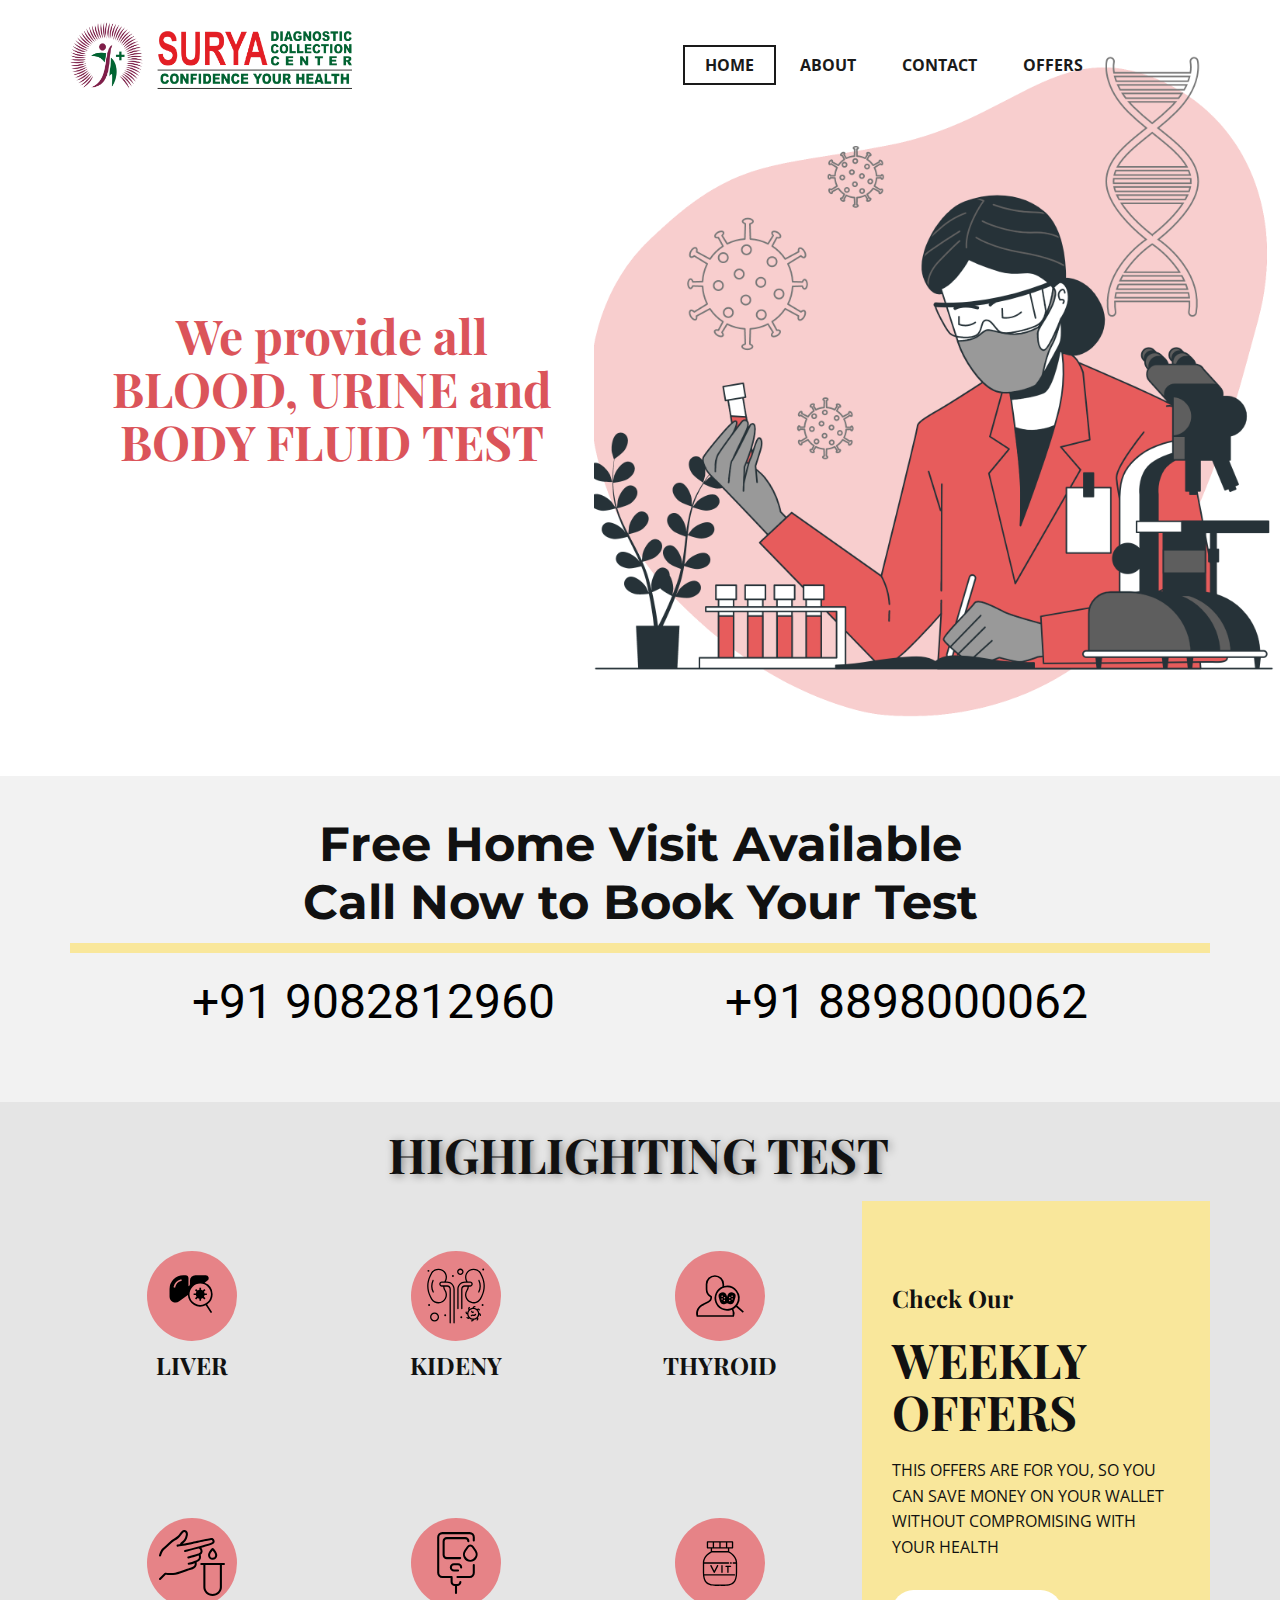
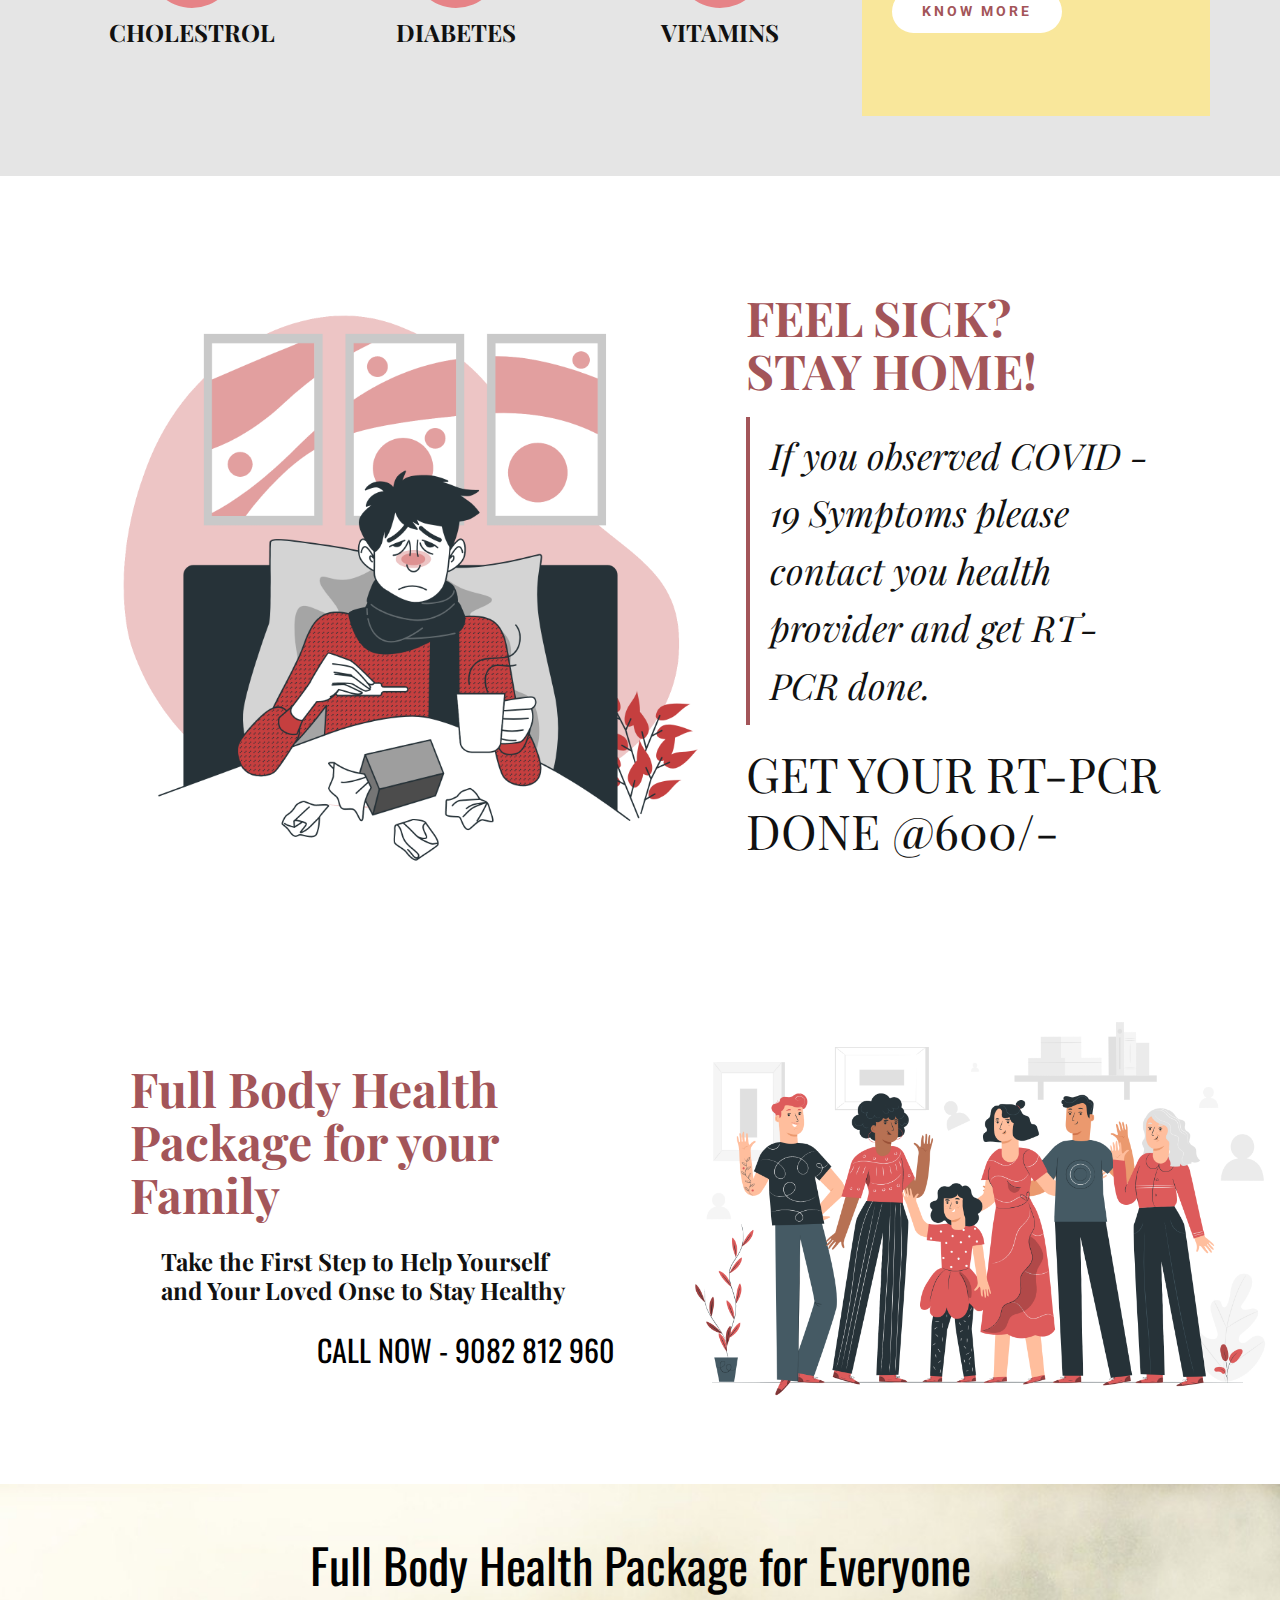
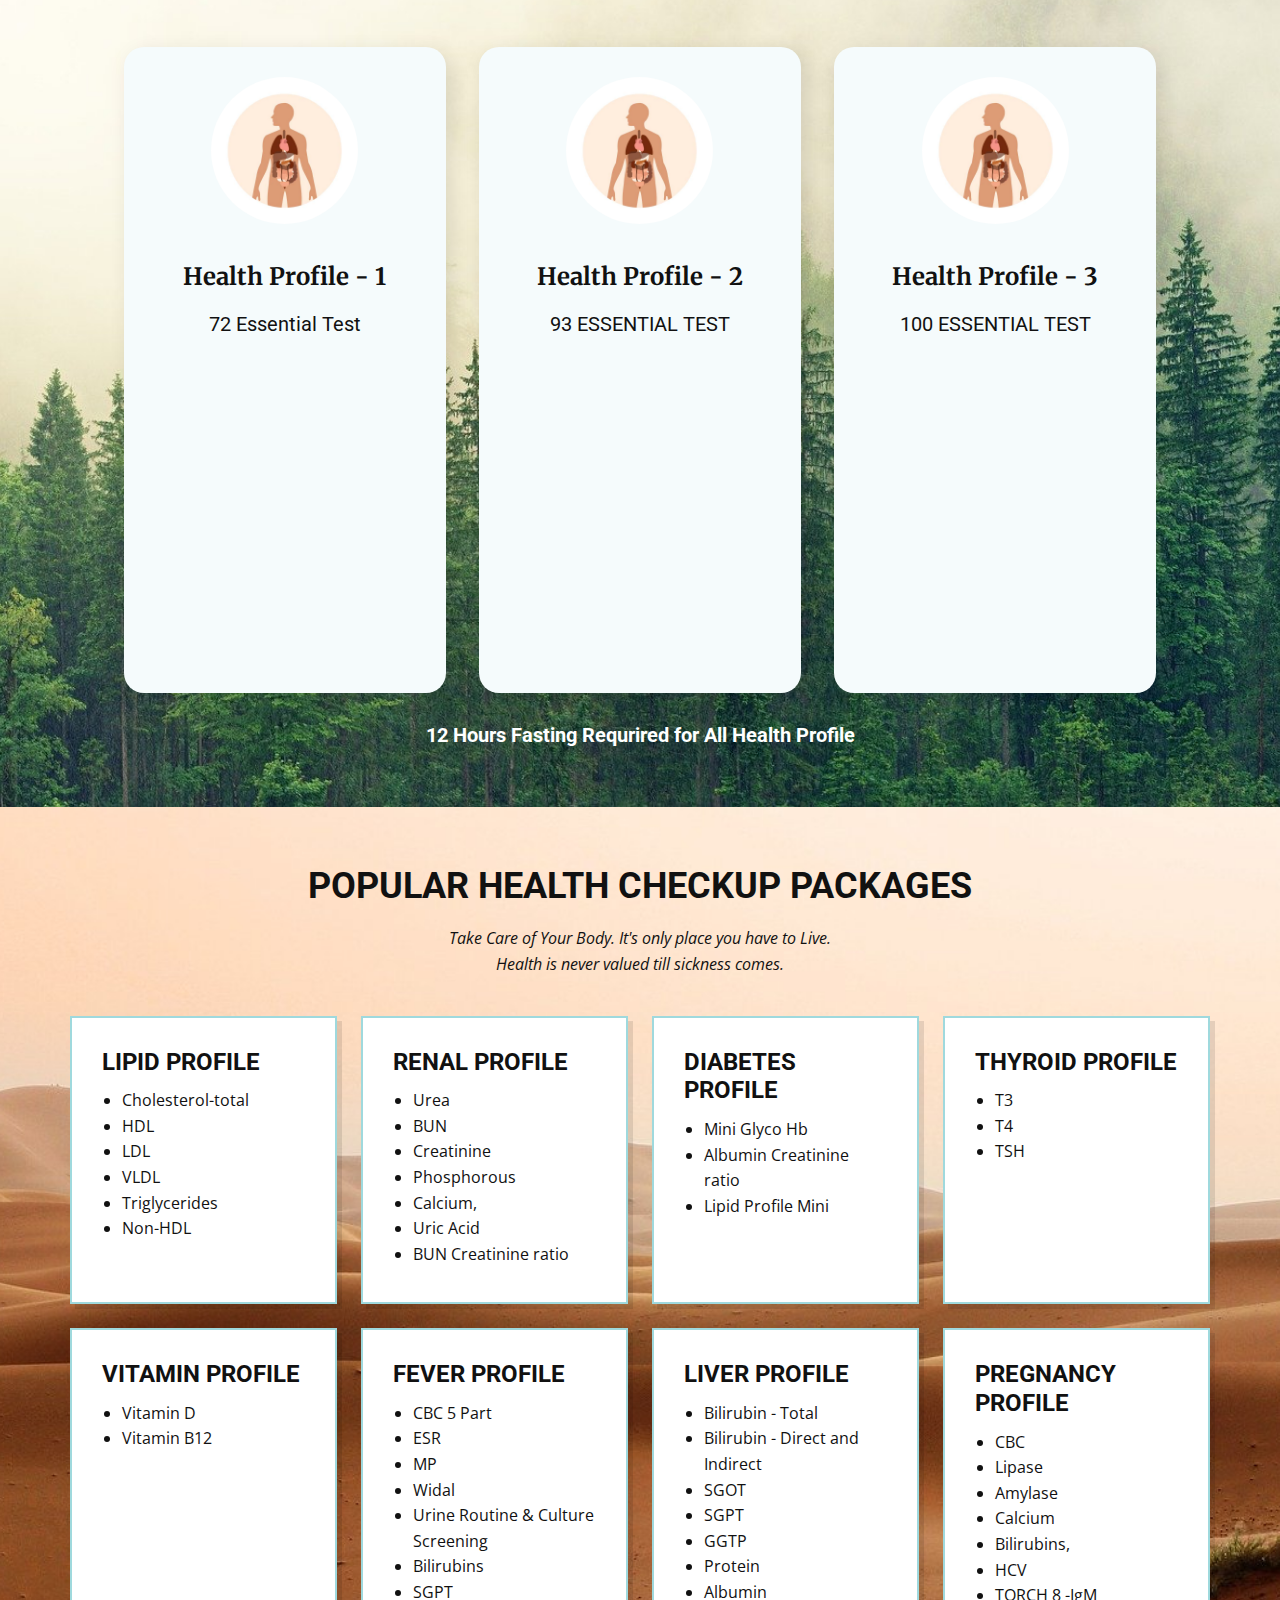
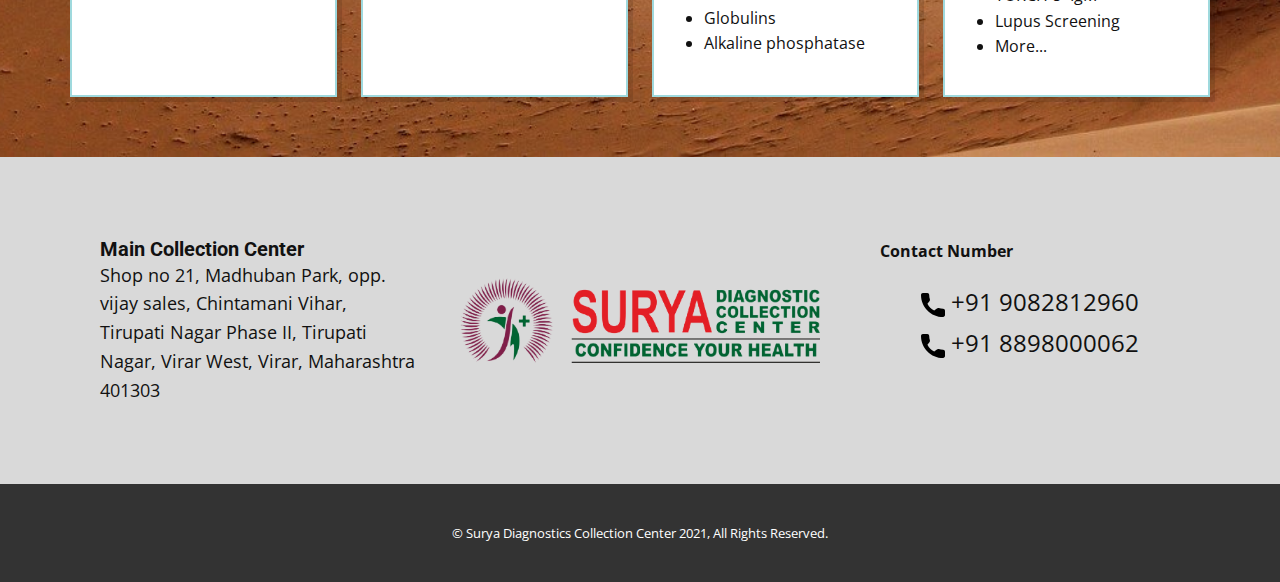
==== commit 38629322: "links updated in main page" ====
--- a/Home.html
+++ b/Home.html
@@ -11,7 +11,7 @@
 <link rel="stylesheet" href="Home.css" media="screen">
     <script class="u-script" type="text/javascript" src="jquery.js" defer=""></script>
     <script class="u-script" type="text/javascript" src="nicepage.js" defer=""></script>
-    <meta name="generator" content="Nicepage 4.0.3, nicepage.com">
+    <meta name="generator" content="Nicepage 4.0.3, suryadiagnosticspathlab.com">
     <link id="u-theme-google-font" rel="stylesheet" href="https://fonts.googleapis.com/css?family=Roboto:100,100i,300,300i,400,400i,500,500i,700,700i,900,900i|Open+Sans:300,300i,400,400i,600,600i,700,700i,800,800i">
     <link id="u-page-google-font" rel="stylesheet" href="https://fonts.googleapis.com/css?family=Playfair+Display:400,400i,500,500i,600,600i,700,700i,800,800i,900,900i|Montserrat:100,100i,200,200i,300,300i,400,400i,500,500i,600,600i,700,700i,800,800i,900,900i|Oswald:200,300,400,500,600,700|Merriweather:300,300i,400,400i,700,700i,900,900i">
     
@@ -32,8 +32,8 @@
     <meta property="og:title" content="Home">
     <meta property="og:type" content="website">
   </head>
-  <body class="u-body u-overlap"><header class="u-clearfix u-header" id="sec-e995" data-animation-name="" data-animation-duration="0" data-animation-delay="0" data-animation-direction=""><div class="u-clearfix u-sheet u-sheet-1">
-        <a href="https://nicepage.com" class="u-image u-logo u-image-1" data-image-width="1027" data-image-height="243">
+  <body data-home-page="Home.html" data-home-page-title="Home" class="u-body u-overlap"><header class="u-clearfix u-header" id="sec-e995" data-animation-name="" data-animation-duration="0" data-animation-delay="0" data-animation-direction=""><div class="u-clearfix u-sheet u-sheet-1">
+        <a href="https://suryadiagnosticspathlab.com" class="u-image u-logo u-image-1" data-image-width="1027" data-image-height="243">
           <img src="images/WhatsApp_Image_2021-11-16_at_7.43.37_PM-removebg-preview.png" class="u-logo-image u-logo-image-1">
         </a>
         <nav class="u-menu u-menu-dropdown u-offcanvas u-menu-1">
@@ -49,18 +49,19 @@
             <ul class="u-nav u-spacing-2 u-unstyled u-nav-1"><li class="u-nav-item"><a class="u-border-2 u-border-active-grey-90 u-border-hover-grey-50 u-button-style u-nav-link u-text-active-grey-90 u-text-grey-90 u-text-hover-grey-90" href="Home.html" style="padding: 10px 20px;">Home</a>
 </li><li class="u-nav-item"><a class="u-border-2 u-border-active-grey-90 u-border-hover-grey-50 u-button-style u-nav-link u-text-active-grey-90 u-text-grey-90 u-text-hover-grey-90" href="About.html" style="padding: 10px 20px;">About</a>
 </li><li class="u-nav-item"><a class="u-border-2 u-border-active-grey-90 u-border-hover-grey-50 u-button-style u-nav-link u-text-active-grey-90 u-text-grey-90 u-text-hover-grey-90" href="Contact.html" style="padding: 10px 20px;">Contact</a>
-</li><li class="u-nav-item"><a class="u-border-2 u-border-active-grey-90 u-border-hover-grey-50 u-button-style u-nav-link u-text-active-grey-90 u-text-grey-90 u-text-hover-grey-90" style="padding: 10px 20px;">Offers</a>
+</li><li class="u-nav-item"><a class="u-border-2 u-border-active-grey-90 u-border-hover-grey-50 u-button-style u-nav-link u-text-active-grey-90 u-text-grey-90 u-text-hover-grey-90" href="SUPER-OFFERS.html" style="padding: 10px 20px;">Offers</a>
 </li></ul>
           </div>
           <div class="u-custom-menu u-nav-container-collapse">
             <div class="u-black u-container-style u-inner-container-layout u-opacity u-opacity-95 u-sidenav">
               <div class="u-inner-container-layout u-sidenav-overflow">
                 <div class="u-menu-close"></div>
-                <ul class="u-align-center u-nav u-popupmenu-items u-unstyled u-nav-2"><li class="u-nav-item"><a class="u-button-style u-nav-link" href="Home.html" style="padding: 10px 20px;">Home</a>
-</li><li class="u-nav-item"><a class="u-button-style u-nav-link" href="About.html" style="padding: 10px 20px;">About</a>
-</li><li class="u-nav-item"><a class="u-button-style u-nav-link" href="Contact.html" style="padding: 10px 20px;">Contact</a>
-</li><li class="u-nav-item"><a class="u-button-style u-nav-link" style="padding: 10px 20px;">Offers</a>
-</li></ul>
+                <ul class="u-align-center u-nav u-popupmenu-items u-unstyled u-nav-2">
+                  <li class="u-nav-item"><a class="u-button-style u-nav-link" href="Home.html" style="padding: 10px 20px;">Home</a></li>
+                  <li class="u-nav-item"><a class="u-button-style u-nav-link" href="About.html" style="padding: 10px 20px;">About</a></li>
+                  <li class="u-nav-item"><a class="u-button-style u-nav-link" href="Contact.html" style="padding: 10px 20px;">Contact</a></li>
+                  <li class="u-nav-item"><a class="u-button-style u-nav-link" href="SUPER-OFFERS.html" style="padding: 10px 20px;">Offers</a></li>
+                </ul>
               </div>
             </div>
             <div class="u-black u-menu-overlay u-opacity u-opacity-70"></div>
@@ -145,7 +146,7 @@
             <h6 class="u-custom-font u-font-playfair-display u-text u-text-default u-text-8">Check Our</h6>
             <h2 class="u-custom-font u-font-playfair-display u-text u-text-9">WEEKLY OFFERS</h2>
             <p class="u-text u-text-10">THIS OFFERS ARE FOR YOU, SO YOU CAN SAVE MONEY ON YOUR WALLET WITHOUT COMPROMISING WITH YOUR HEALTH</p>
-            <a href="https://nicepage.com/landing-page" class="u-btn u-btn-round u-button-style u-custom-font u-heading-font u-radius-30 u-text-palette-2-dark-1 u-white u-btn-1">Know more</a>
+            <a href="SUPER-OFFERS.html" class="u-btn u-btn-round u-button-style u-custom-font u-heading-font u-radius-30 u-text-palette-2-dark-1 u-white u-btn-1">Know more</a>
           </div>
         </div>
       </div>
@@ -370,8 +371,8 @@
     <section class="u-align-center u-clearfix u-image u-section-7" id="sec-bf97" data-image-width="1920" data-image-height="741">
       <div class="u-clearfix u-sheet u-valign-middle u-sheet-1">
         <h2 class="u-text u-text-default u-text-1"> POPULAR HEALTH CHECKUP PACKAGES</h2>
-        <p class="u-text u-text-2"> Lorem ipsum dolor sit amet, consectetur adipiscing elit, sed do eiusmod tempor incididunt ut labore et <a href="https://nicepage.com/website-design" class="u-active-none u-border-1 u-border-active-palette-1-base u-border-grey-75 u-border-hover-palette-1-base u-btn u-button-link u-button-style u-hover-none u-none u-radius-0 u-text-active-grey-60 u-text-body-color u-text-hover-grey-60 u-btn-1" target="_blank">dolore magna aliqua</a>. Ut enim ad minim veniam, quis nostrud exercitation ullamco laboris nisi ut aliquip ex ea commodo consequat.
-        </p>
+        <p class="u-text u-text-2"> Take Care of Your Body. It's only place you have to Live.
+          <br/>Health is never valued till sickness comes.</p>
         <div class="u-expanded-width u-list u-list-1">
           <div class="u-repeater u-repeater-1">
             <div class="u-align-left u-border-2 u-border-palette-1-base u-container-style u-list-item u-repeater-item u-white u-list-item-1">
@@ -502,7 +503,7 @@
               </div>
               <div class="u-align-center-sm u-align-right-md u-container-style u-layout-cell u-size-20 u-size-20-md u-layout-cell-2">
                 <div class="u-container-layout u-valign-middle u-container-layout-2">
-                  <a href="https://nicepage.com" class="u-image u-logo u-image-1" data-image-width="1027" data-image-height="243">
+                  <a href="https://suryadiagnosticspathlab.com" class="u-image u-logo u-image-1" data-image-width="1027" data-image-height="243">
                     <img src="images/WhatsApp_Image_2021-11-16_at_7.43.37_PM-removebg-preview.png" class="u-logo-image u-logo-image-1">
                   </a>
                 </div>
@@ -511,9 +512,9 @@
                 <div class="u-container-layout u-container-layout-3">
                   <p class="u-text u-text-3"><b>Contact Number</b>
                   </p>
-                  <a href="tel:9082812960" class="u-active-none u-btn u-btn-rectangle u-button-style u-hover-none u-none u-radius-0 u-text-body-color u-btn-1"><span class="u-icon u-icon-1"><svg class="u-svg-content" viewBox="0 0 405.333 405.333" x="0px" y="0px" style="width: 1em; height: 1em;"><path d="M373.333,266.88c-25.003,0-49.493-3.904-72.704-11.563c-11.328-3.904-24.192-0.896-31.637,6.699l-46.016,34.752    c-52.8-28.181-86.592-61.952-114.389-114.368l33.813-44.928c8.512-8.512,11.563-20.971,7.915-32.64    C142.592,81.472,138.667,56.96,138.667,32c0-17.643-14.357-32-32-32H32C14.357,0,0,14.357,0,32    c0,205.845,167.488,373.333,373.333,373.333c17.643,0,32-14.357,32-32V298.88C405.333,281.237,390.976,266.88,373.333,266.88z"></path></svg><img></span>&nbsp;+91 9082812960
+                  <a href="tel:09082812960" class="u-active-none u-btn u-btn-rectangle u-button-style u-hover-none u-none u-radius-0 u-text-body-color u-btn-1"><span class="u-icon u-icon-1"><svg class="u-svg-content" viewBox="0 0 405.333 405.333" x="0px" y="0px" style="width: 1em; height: 1em;"><path d="M373.333,266.88c-25.003,0-49.493-3.904-72.704-11.563c-11.328-3.904-24.192-0.896-31.637,6.699l-46.016,34.752    c-52.8-28.181-86.592-61.952-114.389-114.368l33.813-44.928c8.512-8.512,11.563-20.971,7.915-32.64    C142.592,81.472,138.667,56.96,138.667,32c0-17.643-14.357-32-32-32H32C14.357,0,0,14.357,0,32    c0,205.845,167.488,373.333,373.333,373.333c17.643,0,32-14.357,32-32V298.88C405.333,281.237,390.976,266.88,373.333,266.88z"></path></svg><img></span>&nbsp;+91 9082812960
                   </a>
-                  <a href="https://nicepage.com/website-design" class="u-active-none u-btn u-btn-rectangle u-button-style u-hover-none u-none u-radius-0 u-text-body-color u-btn-2"><span class="u-icon u-icon-2"><svg class="u-svg-content" viewBox="0 0 405.333 405.333" x="0px" y="0px" style="width: 1em; height: 1em;"><path d="M373.333,266.88c-25.003,0-49.493-3.904-72.704-11.563c-11.328-3.904-24.192-0.896-31.637,6.699l-46.016,34.752    c-52.8-28.181-86.592-61.952-114.389-114.368l33.813-44.928c8.512-8.512,11.563-20.971,7.915-32.64    C142.592,81.472,138.667,56.96,138.667,32c0-17.643-14.357-32-32-32H32C14.357,0,0,14.357,0,32    c0,205.845,167.488,373.333,373.333,373.333c17.643,0,32-14.357,32-32V298.88C405.333,281.237,390.976,266.88,373.333,266.88z"></path></svg><img></span>&nbsp;+91 8898000062
+                  <a href="tel:08898000062" class="u-active-none u-btn u-btn-rectangle u-button-style u-hover-none u-none u-radius-0 u-text-body-color u-btn-2"><span class="u-icon u-icon-2"><svg class="u-svg-content" viewBox="0 0 405.333 405.333" x="0px" y="0px" style="width: 1em; height: 1em;"><path d="M373.333,266.88c-25.003,0-49.493-3.904-72.704-11.563c-11.328-3.904-24.192-0.896-31.637,6.699l-46.016,34.752    c-52.8-28.181-86.592-61.952-114.389-114.368l33.813-44.928c8.512-8.512,11.563-20.971,7.915-32.64    C142.592,81.472,138.667,56.96,138.667,32c0-17.643-14.357-32-32-32H32C14.357,0,0,14.357,0,32    c0,205.845,167.488,373.333,373.333,373.333c17.643,0,32-14.357,32-32V298.88C405.333,281.237,390.976,266.88,373.333,266.88z"></path></svg><img></span>&nbsp;+91 8898000062
                   </a>
                 </div>
               </div>
@@ -522,15 +523,11 @@
         </div>
       </div></footer>
     <section class="u-backlink u-clearfix u-grey-80">
-      <a class="u-link" href="https://nicepage.com/templates" target="_blank">
-        <span>Templates</span>
-      </a>
+      
       <p class="u-text">
-        <span>created with</span>
+        <span>© Surya Diagnostics Collection Center 2021, All Rights Reserved.</span>
       </p>
-      <a class="u-link" href="https://nicepage.com/website-builder" target="_blank">
-        <span>Website Builder</span>
-      </a>. 
+       
     </section>
   </body>
 </html>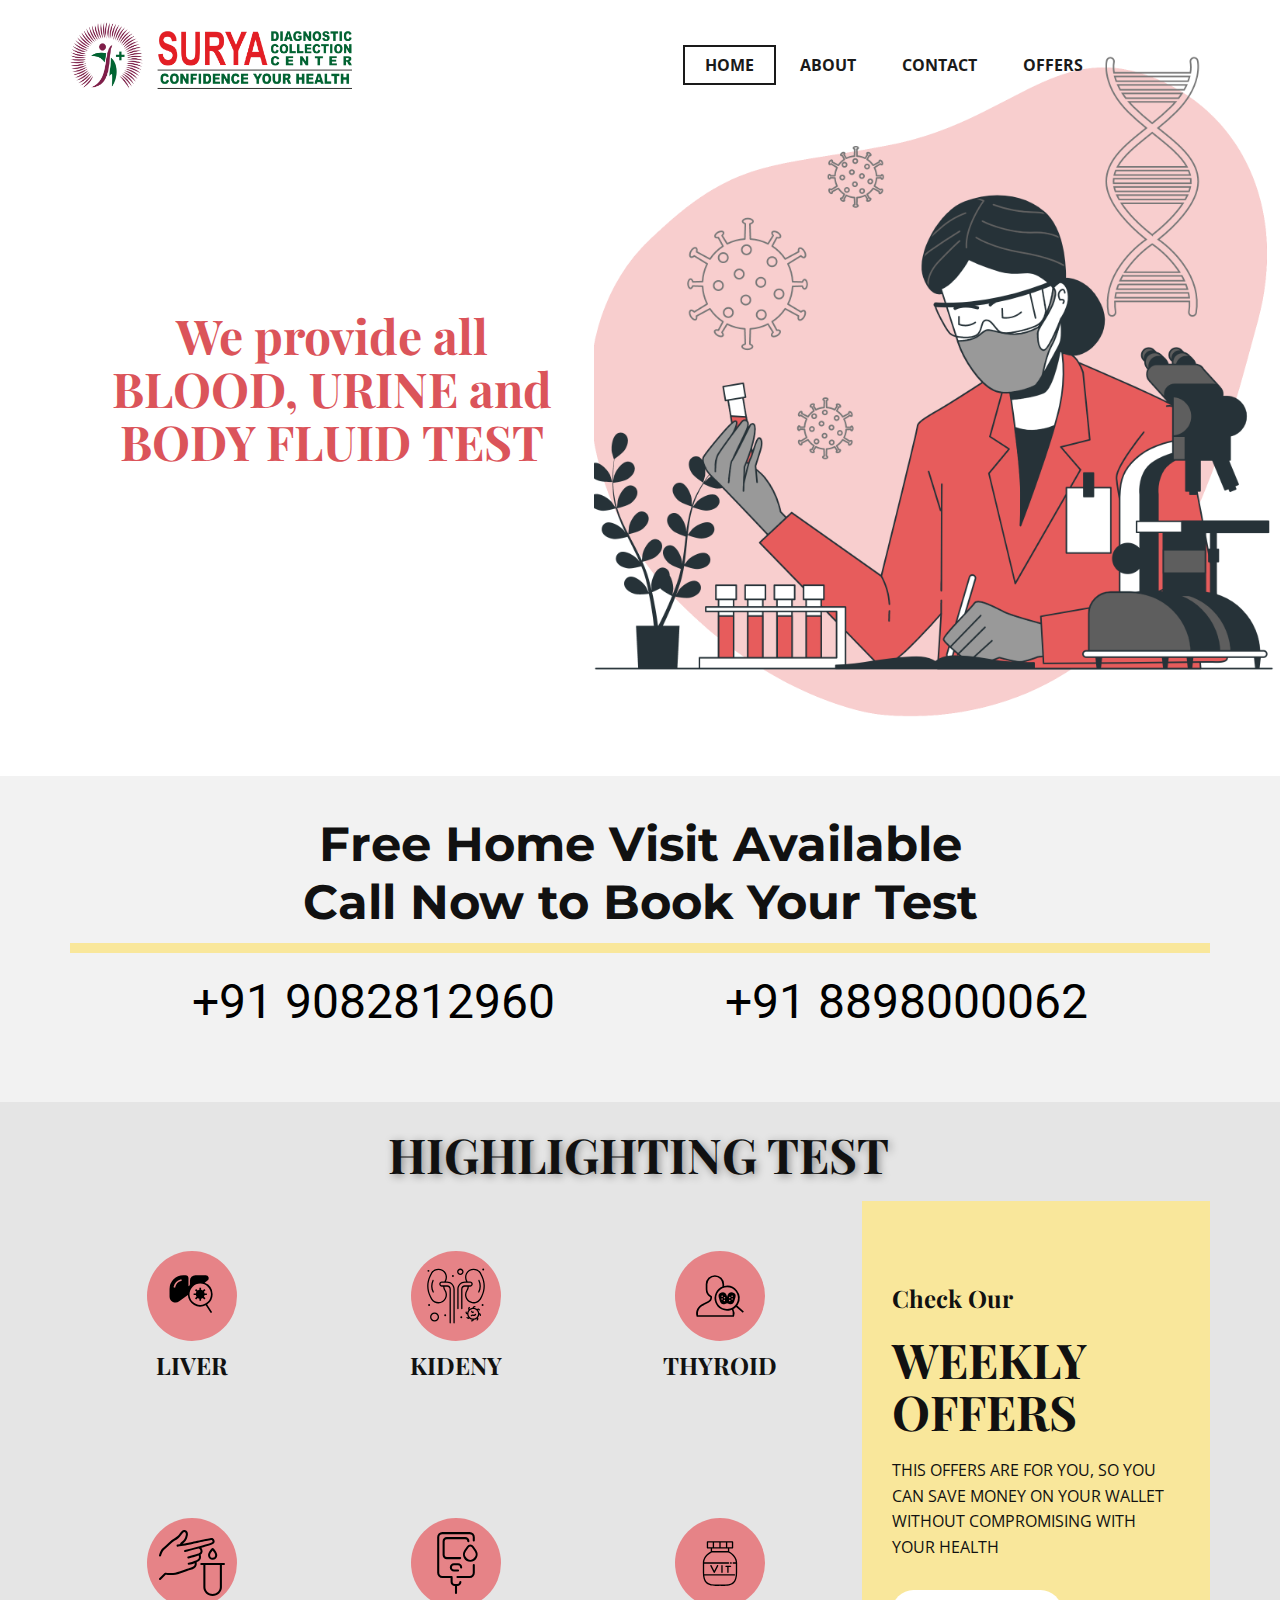
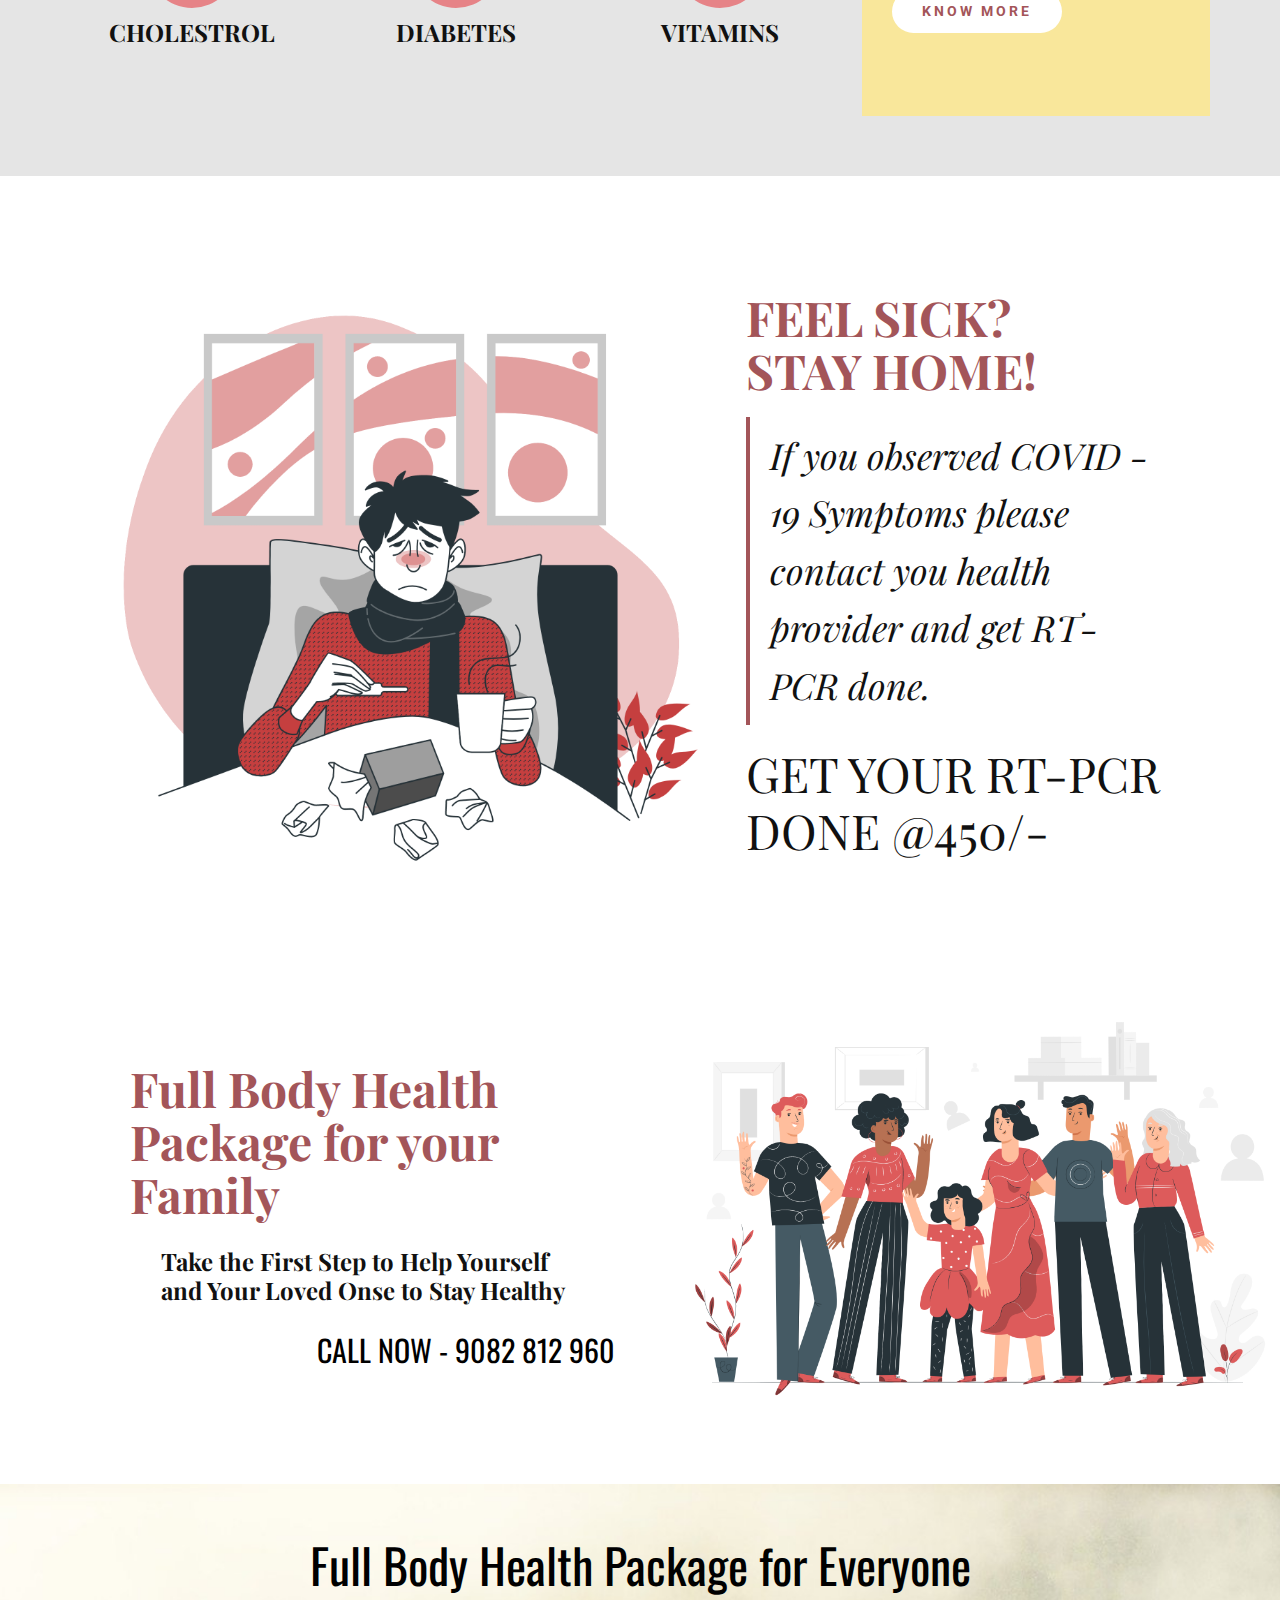
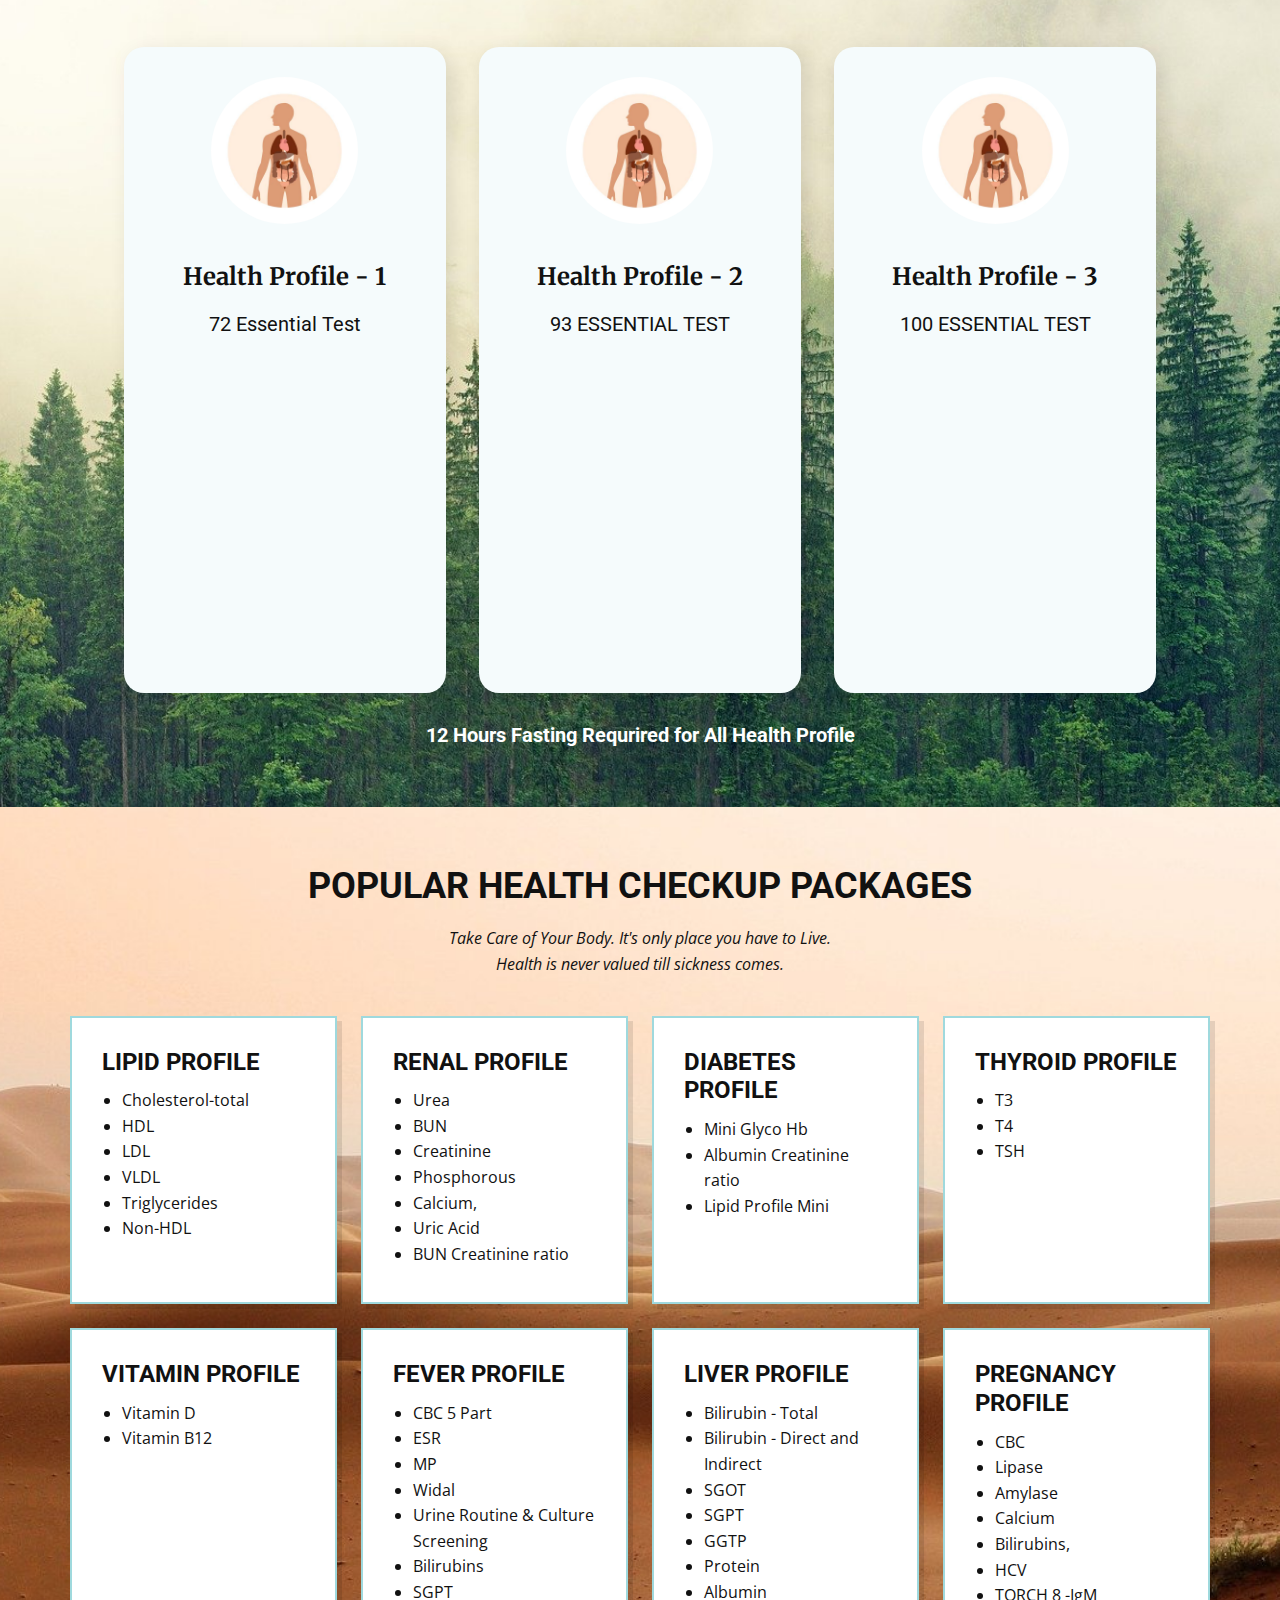
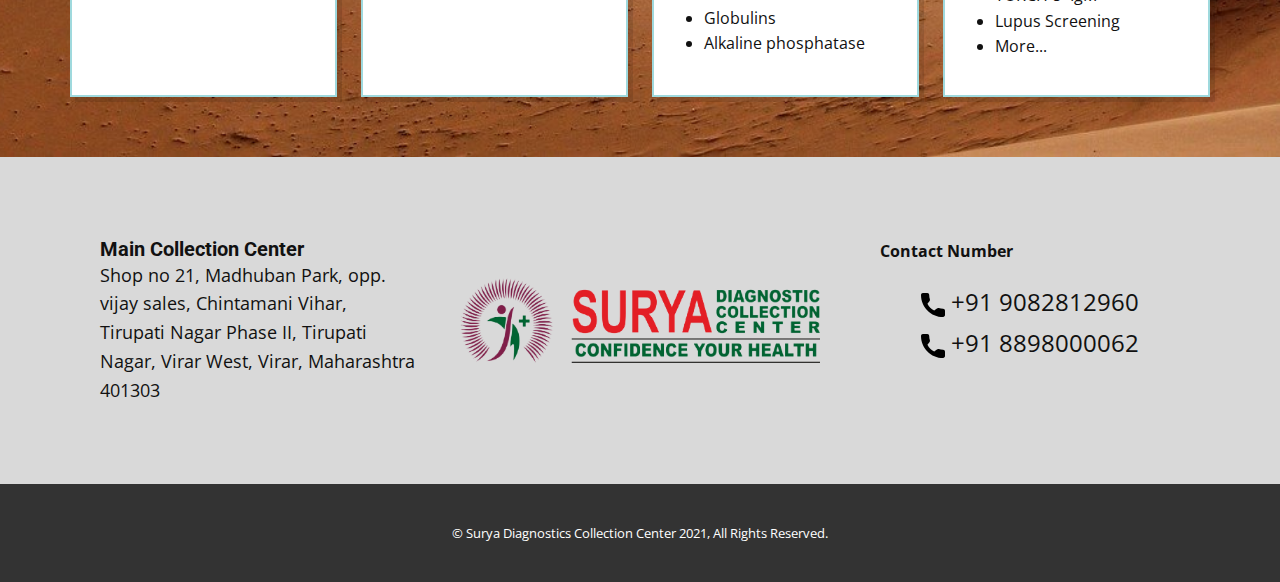
==== commit 3c763381: "RT-PCR PRICE UPDATE" ====
--- a/Home.html
+++ b/Home.html
@@ -164,7 +164,7 @@
                   <h1 class="u-custom-font u-font-playfair-display u-text u-text-palette-2-dark-1 u-text-1">FEEL SICK?<br>STAY HOME!
                   </h1>
                   <blockquote class="u-border-palette-2-dark-1 u-custom-font u-font-playfair-display u-text u-text-2">If you observed COVID - 19 Symptoms please contact you health provider and get RT-PCR done.</blockquote>
-                  <h3 class="u-custom-font u-font-playfair-display u-text u-text-3">GET YOUR RT-PCR DONE @600/-</h3>
+                  <h3 class="u-custom-font u-font-playfair-display u-text u-text-3">GET YOUR RT-PCR DONE @450/-</h3>
                 </div>
               </div>
             </div>
@@ -530,4 +530,4 @@
        
     </section>
   </body>
-</html>+</html>
